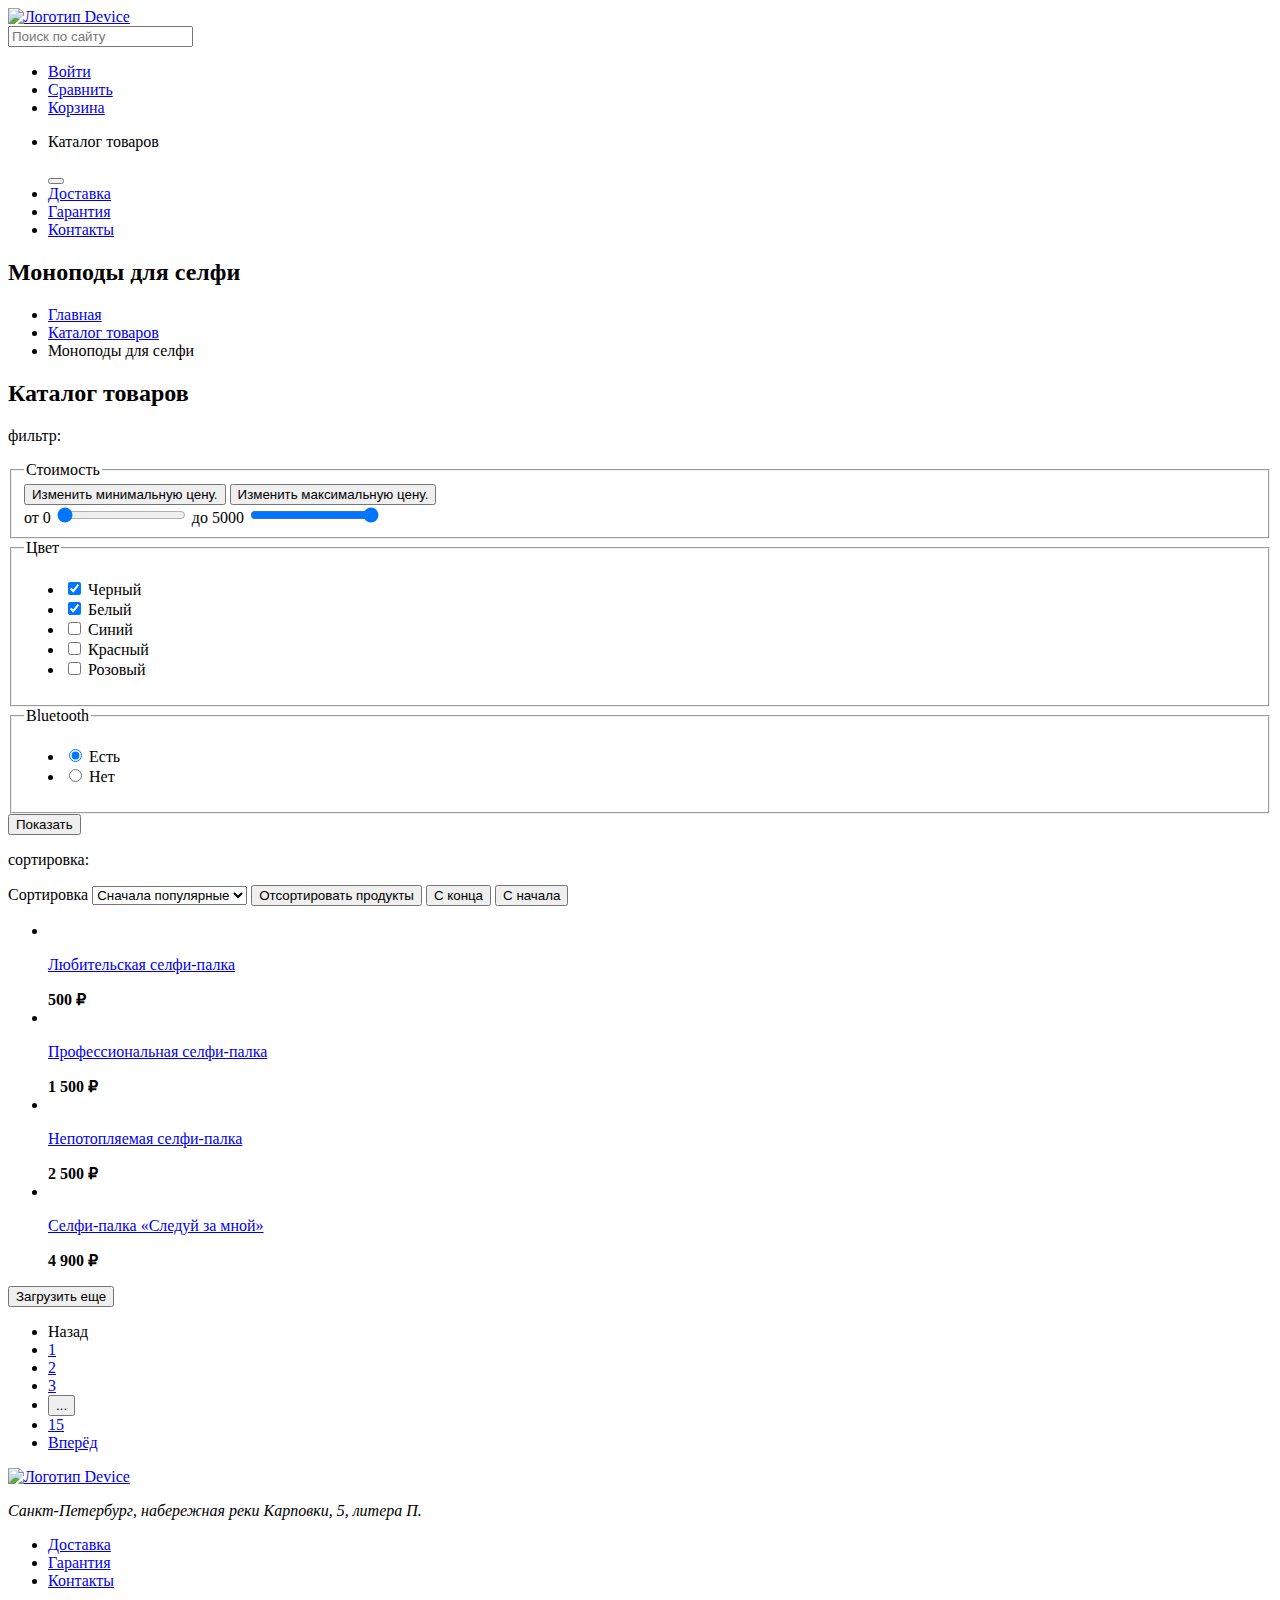
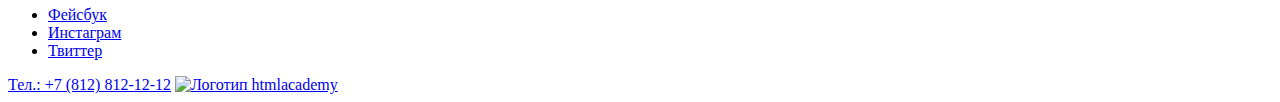
==== catalog.html @ 18004c8e "fixed main & catalog" ====
<!DOCTYPE html>
<html lang="ru">
  <head>
    <meta charset="utf-8">
    <title>Каталог</title>
  </head>
  <body>
    <header class="page-header">
      <a class="header-main-logo" href="index.html">
        <img class="logo" src="#" alt="Логотип Device">
      </a>
      <form action="https://echo.htmlacademy.ru" method="post" class="search">
        <label class="visually-hidden" for="search-input"></label>
        <input class="search-input" id="search-input" type="search" placeholder="Поиск по сайту">
      </form>
      <nav class="navigation">
        <ul class="navigation-list">
          <li class="navigation-item">
            <a href="#">Войти</a>
          </li>
          <li class="navigation-item">
            <a href="#">Сравнить</a>
          </li>
          <li class="navigation-item">
            <a href="#">Корзина</a>
          </li>
        </ul>
        <ul class="navigation-list navigation-site">
          <li class="navigation-item">
            <p class="navigation-item-title">Каталог товаров</p>
            <button class="catalog-button" type="button" aria-label="Развернуть меню каталога"></button>
          </li>
          <li class="navigation-item">
            <a href="#">Доставка</a>
          </li>
          <li class="navigation-item">
            <a href="#">Гарантия</a>
          </li>
          <li class="navigation-item">
            <a href="#">Контакты</a>
          </li>
        </ul>
      </nav>
    </header>
    <main class="main-inner">
      <header class="inner-header">
        <h2 class="inner-header-title">Моноподы для селфи</h2>
        <ul class="breadcrumbs">
          <li class="breadcrumbs-item">
            <a class="breadcrumbs-link" href="index.html">Главная</a>
          </li>
          <li class="breadcrumbs-item">
            <a class="breadcrumbs-link" href="catalog.html">Каталог товаров</a>
          </li>
          <li class="breadcrumbs-item">
            <a class="breadcrumbs-link">Моноподы для селфи</a>
          </li>
        </ul>
      </header>
      <section class="catalog-products">
        <h2 class="visually-hidden">Каталог товаров</h2>
        <aside class="catalog-products-block">
          <p class="catalog-products-title">фильтр:</p>
        </aside>
        <form class="catalog-filter" action="https://echo.htmlacademy.ru/" method="get">
          <fieldset class="catalog-filter-group">
            <legend class="catalog-filter-title">Стоимость</legend>
            <button class="range-toggle toggle-min" type="button">
              <span class="visually-hidden">Изменить минимальную цену.</span>
            </button>
            <button class="range-toggle toggle-max" type="button">
              <span class="visually-hidden">Изменить максимальную цену.</span>
            </button>
            <div class="range">
              <label for="price-min">от 0</label>
              <input id="price-min" type="range" min="0" step="10" max="5000" value="0">
              <label for="price-max">до 5000</label>
              <input id="price-max" type="range" min="0" step="10" max="5000" value="5000">
            </div>
          </fieldset>
          <fieldset class="catalog-filter-group">
            <legend class="catalog-filter-title">Цвет</legend>
            <ul class="catalog-filter-list">
              <li class="catalog-filter-item">
                <label class="control">
                  <input class="visually-hidden control-input" type="checkbox" name="color[]" value="black" checked>
              <span class="control-label">Черный</span>
                </label>
              </li>
              <li class="catalog-filter-item">
                <label class="control">
                  <input class="visually-hidden control-input" type="checkbox" name="color[]" value="white" checked>
              <span class="control-label">Белый</span>
                </label>
              </li>
              <li class="catalog-filter-item">
                <label class="control">
                  <input class="visually-hidden control-input" type="checkbox" name="color[]" value="blue">
              <span class="control-label">Синий</span>
                </label>
              </li>
              <li class="catalog-filter-item">
                <label class="control">
                  <input class="visually-hidden control-input" type="checkbox" name="color[]" value="red">
              <span class="control-label">Красный</span>
                </label>
              </li>
              <li class="catalog-filter-item">
                <label class="control">
                  <input class="visually-hidden control-input" type="checkbox" name="color[]" value="pink">
                  <span class="control-label">Розовый</span>
                </label>
              </li>
            </ul>
          </fieldset>

          <fieldset class="catalog-filter-group">
            <legend class="catalog-filter-title">Bluetooth</legend>
            <ul class="catalog-filter-list">
              <li class="catalog-filter-item">
                <label class="control">
                  <input class="visually-hidden control-input" type="radio" name="product-group" value="exist" checked>
              <span class="control-label">Есть</span>
                </label>
              </li>
              <li class="catalog-filter-item">
                <label class="control">
                  <input class="visually-hidden control-input" type="radio" name="product-group" value="no">
                  <span class="control-label">Нет</span>
                </label>
              </li>
            </ul>
          </fieldset>
          <button class="button" type="submit">Показать</button>
        </form>
        <form class="sorting-type">
          <p class="catalog-products-title">сортировка:</p>
          <label class="visually-hidden" for="sorting">Сортировка</label>
          <select class="select-control" id="sorting" name="sorting">
            <option value="popular">Сначала популярные</option>
            <option value="cheap">Сначала дешёвые</option>
            <option value="expensive">Сначала дорогие</option>
          </select>
          <button class="visually-hidden" type="submit">Отсортировать продукты</button>
          <button class="visually-hidden" type="submit">С конца</button>
          <button class="visually-hidden" type="submit">С начала</button>
        </form>
        <ul class="product-list">
          <li class="product-card">
            <a class="product-card-link" href="product.html">
              <img class="product-card-image" src="#" alt="">
              <p class="product-card-title">Любительская селфи-палка</p>
            </a>
            <b class="product-card-price">500 ₽</b>
          </li>
          <li class="product-card">
            <a class="product-card-link" href="product.html">
              <img class="product-card-image" src="#" alt="">
              <p class="product-card-title">Профессиональная селфи-палка </p>
            </a>
            <b class="product-card-price">1 500 ₽</b>
          </li>
          <li class="product-card">
            <a class="product-card-link" href="product.html">
              <img class="product-card-image" src="#" alt="">
              <p class="product-card-title">Непотопляемая селфи-палка</p>
            </a>
            <b class="product-card-price">2 500 ₽</b>
          </li>
          <li class="product-card">
            <a class="product-card-link" href="product.html">
              <img class="product-card-image" src="#" alt="">
              <p class="product-card-title">Селфи-палка «Следуй за мной»</p>
            </a>
            <b class="product-card-price">4 900 ₽</b>
          </li>
        </ul>
        <button class="button pagination-show-more" type="button">Загрузить еще</button>
        <aside class="pagination-block">
          <ul class="pagination">
            <li class="pagination-item">
              <a class="pagination-link pagination-prev">
                <span>Назад</span>
              </a>
            </li>
            <li class="pagination-item">
              <a class="pagination-link" href="#">1</a>
            </li>
            <li class="pagination-item">
              <a class="pagination-link" href="#">2</a>
            </li>
            <li class="pagination-item">
              <a class="pagination-link" href="#">3</a>
            </li>
            <li class="pagination-item">
              <button class="pagination-link" type="button">...</button>
            </li>
            <li class="pagination-item">
              <a class="pagination-link" href="#">15</a>
            </li>
            <li class="pagination-item">
              <a class="pagination-link pagination-next" href="#">
                <span>Вперёд</span>
              </a>
            </li>
          </ul>
        </aside>
      </section>
    </main>
    <footer class="page-footer">
      <a class="footer-main-logo" href="#">
        <img class="logo" src="#" alt="Логотип Device">
      </a>
      <address class="footer-address">
        <p class="footer-contect-address">Санкт-Петербург, набережная
          реки Карповки, 5, литера П.</p>
      </address>
      <nav class="navigation-footer">
        <ul class="navigation-list navigation-site-footer">
          <li class="navigation-item">
            <a href="#">Доставка</a>
          </li>
          <li class="navigation-item">
            <a href="#">Гарантия</a>
          </li>
          <li class="navigation-item">
            <a href="#">Контакты</a>
          </li>
        </ul>
      </nav>
      <ul class="footer-social-list">
        <li class="footer-social-item">
          <a class="button" href="#">
            <span class="visually-hidden">Фейсбук</span>
          </a>
        </li>
        <li class="footer-social-item">
          <a class="button" href="#">
            <span class="visually-hidden">Инстаграм</span>
          </a>
        </li>
        <li class="footer-social-item">
          <a class="button" href="#">
            <span class="visually-hidden">Твиттер</span>
          </a>
        </li>
      </ul>
      <a class="contacts-phone contacts-phone-footer" href="tel:88128121212">Тел.: +7 (812) 812-12-12</a>
      <a class="htmlacademy-link" href="https://htmlacademy.ru/"><img class="logo-html" src="#" alt="Логотип htmlacademy"></a>
    </footer>
  </body>
  </html>
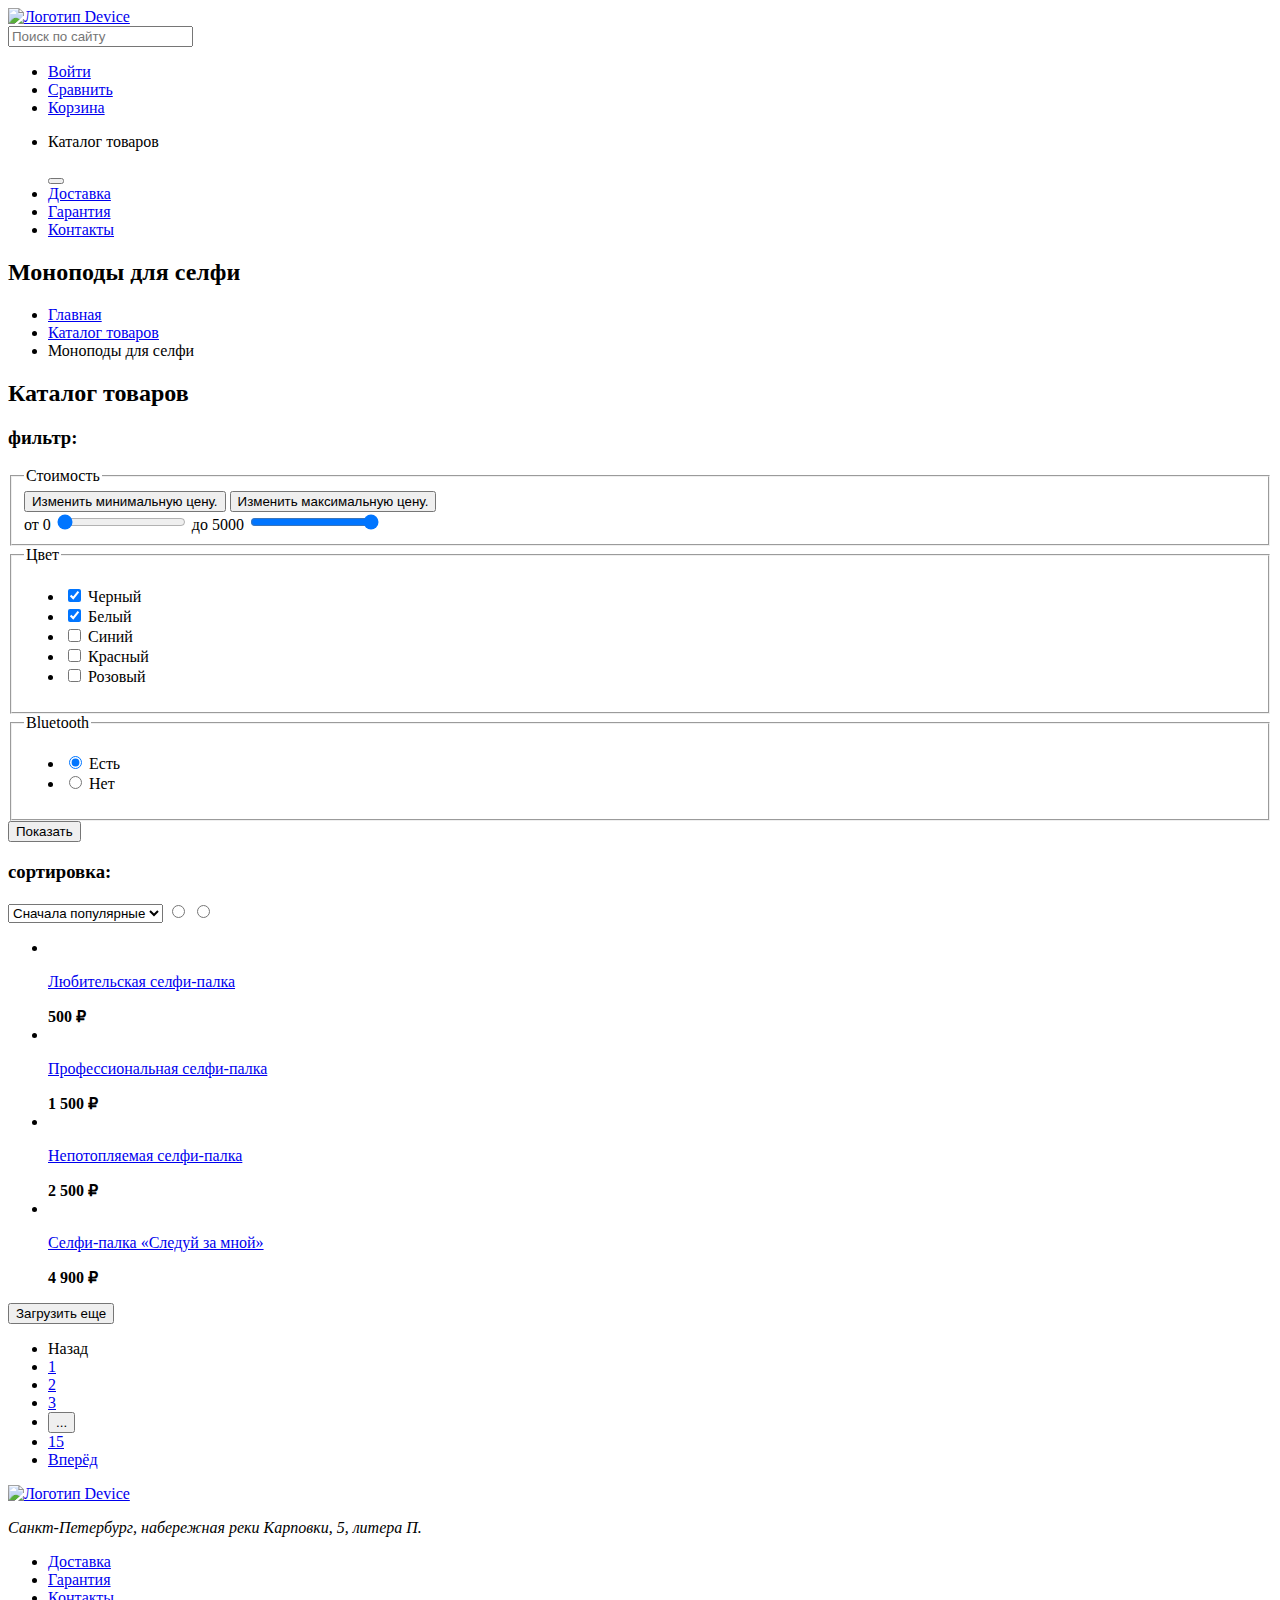
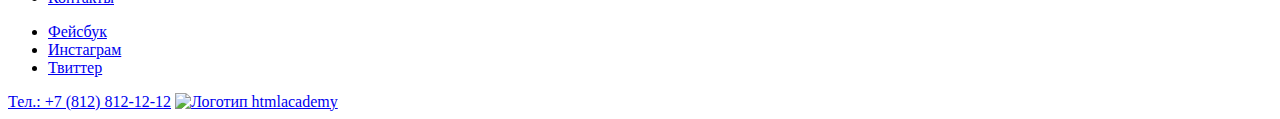
==== commit 78e06f59: "fixed_mistakes" ====
--- a/catalog.html
+++ b/catalog.html
@@ -9,11 +9,10 @@
       <a class="header-main-logo" href="index.html">
         <img class="logo" src="#" alt="Логотип Device">
       </a>
-      <form action="https://echo.htmlacademy.ru" method="post" class="search">
-        <label class="visually-hidden" for="search-input"></label>
-        <input class="search-input" id="search-input" type="search" placeholder="Поиск по сайту">
-      </form>
       <nav class="navigation">
+        <form class="search" action="https://echo.htmlacademy.ru">
+          <input class="search-input" id="search-input" type="search" placeholder="Поиск по сайту">
+        </form>
         <ul class="navigation-list">
           <li class="navigation-item">
             <a href="#">Войти</a>
@@ -60,90 +59,90 @@
       <section class="catalog-products">
         <h2 class="visually-hidden">Каталог товаров</h2>
         <aside class="catalog-products-block">
-          <p class="catalog-products-title">фильтр:</p>
+          <h3 class="catalog-products-title">фильтр:</h3>
+          <form class="catalog-filter" action="https://echo.htmlacademy.ru/">
+            <fieldset class="catalog-filter-group">
+              <legend class="catalog-filter-title">Стоимость</legend>
+              <button class="range-toggle toggle-min" type="button">
+                <span class="visually-hidden">Изменить минимальную цену.</span>
+              </button>
+              <button class="range-toggle toggle-max" type="button">
+                <span class="visually-hidden">Изменить максимальную цену.</span>
+              </button>
+              <div class="range">
+                <label for="price-min">от 0</label>
+                <input id="price-min" type="range" min="0" step="10" max="5000" value="0">
+                <label for="price-max">до 5000</label>
+                <input id="price-max" type="range" min="0" step="10" max="5000" value="5000">
+              </div>
+            </fieldset>
+            <fieldset class="catalog-filter-group">
+              <legend class="catalog-filter-title">Цвет</legend>
+              <ul class="catalog-filter-list">
+                <li class="catalog-filter-item">
+                  <label class="control">
+                    <input class="visually-hidden control-input" type="checkbox" name="color[]" value="black" checked>
+                <span class="control-label">Черный</span>
+                  </label>
+                </li>
+                <li class="catalog-filter-item">
+                  <label class="control">
+                    <input class="visually-hidden control-input" type="checkbox" name="color[]" value="white" checked>
+                <span class="control-label">Белый</span>
+                  </label>
+                </li>
+                <li class="catalog-filter-item">
+                  <label class="control">
+                    <input class="visually-hidden control-input" type="checkbox" name="color[]" value="blue">
+                <span class="control-label">Синий</span>
+                  </label>
+                </li>
+                <li class="catalog-filter-item">
+                  <label class="control">
+                    <input class="visually-hidden control-input" type="checkbox" name="color[]" value="red">
+                <span class="control-label">Красный</span>
+                  </label>
+                </li>
+                <li class="catalog-filter-item">
+                  <label class="control">
+                    <input class="visually-hidden control-input" type="checkbox" name="color[]" value="pink">
+                    <span class="control-label">Розовый</span>
+                  </label>
+                </li>
+              </ul>
+            </fieldset>
+            <fieldset class="catalog-filter-group">
+              <legend class="catalog-filter-title">Bluetooth</legend>
+              <ul class="catalog-filter-list">
+                <li class="catalog-filter-item">
+                  <label class="control">
+                    <input class="visually-hidden control-input" type="radio" name="product-group" value="exist" checked>
+                <span class="control-label">Есть</span>
+                  </label>
+                </li>
+                <li class="catalog-filter-item">
+                  <label class="control">
+                    <input class="visually-hidden control-input" type="radio" name="product-group" value="no">
+                    <span class="control-label">Нет</span>
+                  </label>
+                </li>
+              </ul>
+            </fieldset>
+            <button class="button" type="submit">Показать</button>
+          </form>
         </aside>
-        <form class="catalog-filter" action="https://echo.htmlacademy.ru/" method="get">
-          <fieldset class="catalog-filter-group">
-            <legend class="catalog-filter-title">Стоимость</legend>
-            <button class="range-toggle toggle-min" type="button">
-              <span class="visually-hidden">Изменить минимальную цену.</span>
-            </button>
-            <button class="range-toggle toggle-max" type="button">
-              <span class="visually-hidden">Изменить максимальную цену.</span>
-            </button>
-            <div class="range">
-              <label for="price-min">от 0</label>
-              <input id="price-min" type="range" min="0" step="10" max="5000" value="0">
-              <label for="price-max">до 5000</label>
-              <input id="price-max" type="range" min="0" step="10" max="5000" value="5000">
-            </div>
-          </fieldset>
-          <fieldset class="catalog-filter-group">
-            <legend class="catalog-filter-title">Цвет</legend>
-            <ul class="catalog-filter-list">
-              <li class="catalog-filter-item">
-                <label class="control">
-                  <input class="visually-hidden control-input" type="checkbox" name="color[]" value="black" checked>
-              <span class="control-label">Черный</span>
-                </label>
-              </li>
-              <li class="catalog-filter-item">
-                <label class="control">
-                  <input class="visually-hidden control-input" type="checkbox" name="color[]" value="white" checked>
-              <span class="control-label">Белый</span>
-                </label>
-              </li>
-              <li class="catalog-filter-item">
-                <label class="control">
-                  <input class="visually-hidden control-input" type="checkbox" name="color[]" value="blue">
-              <span class="control-label">Синий</span>
-                </label>
-              </li>
-              <li class="catalog-filter-item">
-                <label class="control">
-                  <input class="visually-hidden control-input" type="checkbox" name="color[]" value="red">
-              <span class="control-label">Красный</span>
-                </label>
-              </li>
-              <li class="catalog-filter-item">
-                <label class="control">
-                  <input class="visually-hidden control-input" type="checkbox" name="color[]" value="pink">
-                  <span class="control-label">Розовый</span>
-                </label>
-              </li>
-            </ul>
-          </fieldset>
-
-          <fieldset class="catalog-filter-group">
-            <legend class="catalog-filter-title">Bluetooth</legend>
-            <ul class="catalog-filter-list">
-              <li class="catalog-filter-item">
-                <label class="control">
-                  <input class="visually-hidden control-input" type="radio" name="product-group" value="exist" checked>
-              <span class="control-label">Есть</span>
-                </label>
-              </li>
-              <li class="catalog-filter-item">
-                <label class="control">
-                  <input class="visually-hidden control-input" type="radio" name="product-group" value="no">
-                  <span class="control-label">Нет</span>
-                </label>
-              </li>
-            </ul>
-          </fieldset>
-          <button class="button" type="submit">Показать</button>
-        </form>
-        <form class="sorting-type">
-          <p class="catalog-products-title">сортировка:</p>
-          <label class="visually-hidden" for="sorting">Сортировка</label>
+        <form class="sorting-type" action="https://echo.htmlacademy.ru">
+          <h3 class="catalog-products-title">сортировка:</h3>
           <select class="select-control" id="sorting" name="sorting">
             <option value="popular">Сначала популярные</option>
             <option value="cheap">Сначала дешёвые</option>
             <option value="expensive">Сначала дорогие</option>
           </select>
-          <button class="visually-hidden" type="submit">Отсортировать продукты</button>
-          <button class="visually-hidden" type="submit">С конца</button>
-          <button class="visually-hidden" type="submit">С начала</button>
+          <noscript>
+            <button class="button-sorting-noscript" type="submit">Отсортировать продукты</button>
+          </noscript>
+          <input class="visually-hidden button-up" type="radio" name="button-arrow" value="up">
+          <input class="visually-hidden button-down" type="radio" name="button-arrow" value="down">
         </form>
         <ul class="product-list">
           <li class="product-card">
@@ -176,7 +175,7 @@
           </li>
         </ul>
         <button class="button pagination-show-more" type="button">Загрузить еще</button>
-        <aside class="pagination-block">
+        <nav class="pagination-block">
           <ul class="pagination">
             <li class="pagination-item">
               <a class="pagination-link pagination-prev">
@@ -204,7 +203,7 @@
               </a>
             </li>
           </ul>
-        </aside>
+        </nav>
       </section>
     </main>
     <footer class="page-footer">
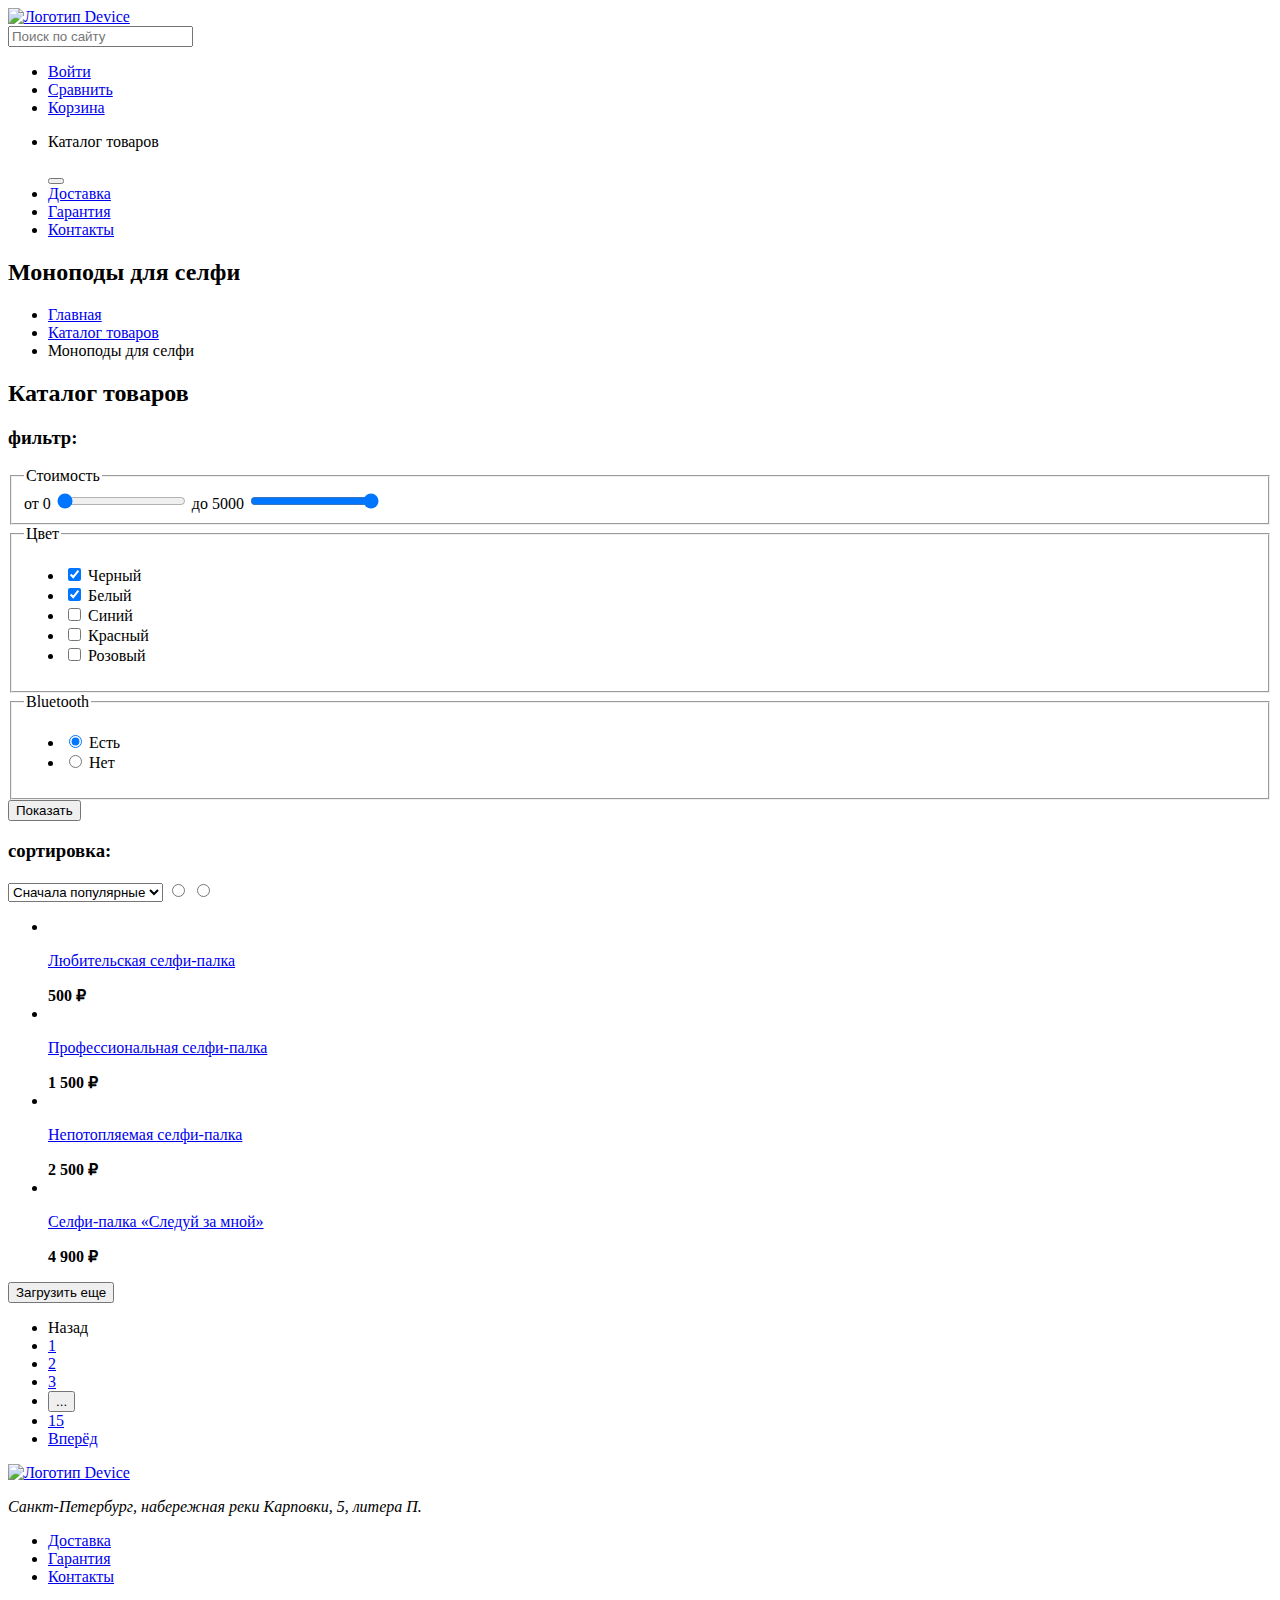
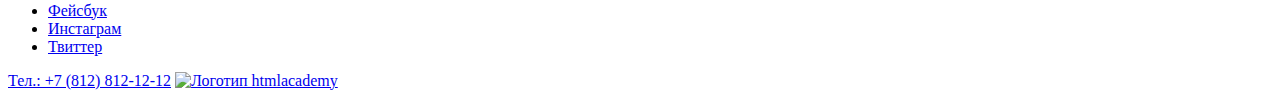
==== commit 3f6683de: "fixed-catalog" ====
--- a/catalog.html
+++ b/catalog.html
@@ -3,6 +3,7 @@
   <head>
     <meta charset="utf-8">
     <title>Каталог</title>
+    <link rel="stylesheet" href="styles/styles.css">
   </head>
   <body>
     <header class="page-header">
@@ -63,12 +64,6 @@
           <form class="catalog-filter" action="https://echo.htmlacademy.ru/">
             <fieldset class="catalog-filter-group">
               <legend class="catalog-filter-title">Стоимость</legend>
-              <button class="range-toggle toggle-min" type="button">
-                <span class="visually-hidden">Изменить минимальную цену.</span>
-              </button>
-              <button class="range-toggle toggle-max" type="button">
-                <span class="visually-hidden">Изменить максимальную цену.</span>
-              </button>
               <div class="range">
                 <label for="price-min">от 0</label>
                 <input id="price-min" type="range" min="0" step="10" max="5000" value="0">
@@ -117,7 +112,7 @@
                 <li class="catalog-filter-item">
                   <label class="control">
                     <input class="visually-hidden control-input" type="radio" name="product-group" value="exist" checked>
-                <span class="control-label">Есть</span>
+                    <span class="control-label">Есть</span>
                   </label>
                 </li>
                 <li class="catalog-filter-item">
@@ -141,9 +136,13 @@
           <noscript>
             <button class="button-sorting-noscript" type="submit">Отсортировать продукты</button>
           </noscript>
-          <input class="visually-hidden button-up" type="radio" name="button-arrow" value="up">
-          <input class="visually-hidden button-down" type="radio" name="button-arrow" value="down">
-        </form>
+          <label class="sort-direction sort-direction-ascending">
+            <input class="visually-hidden button-up" type="radio" name="sort-direction" value="ascending">
+          </label>
+          <label class="sort-direction sort-direction-descending">
+            <input class="visually-hidden button-down" type="radio" name="sort-direction" value="descending">
+          </label>
+          </form>
         <ul class="product-list">
           <li class="product-card">
             <a class="product-card-link" href="product.html">
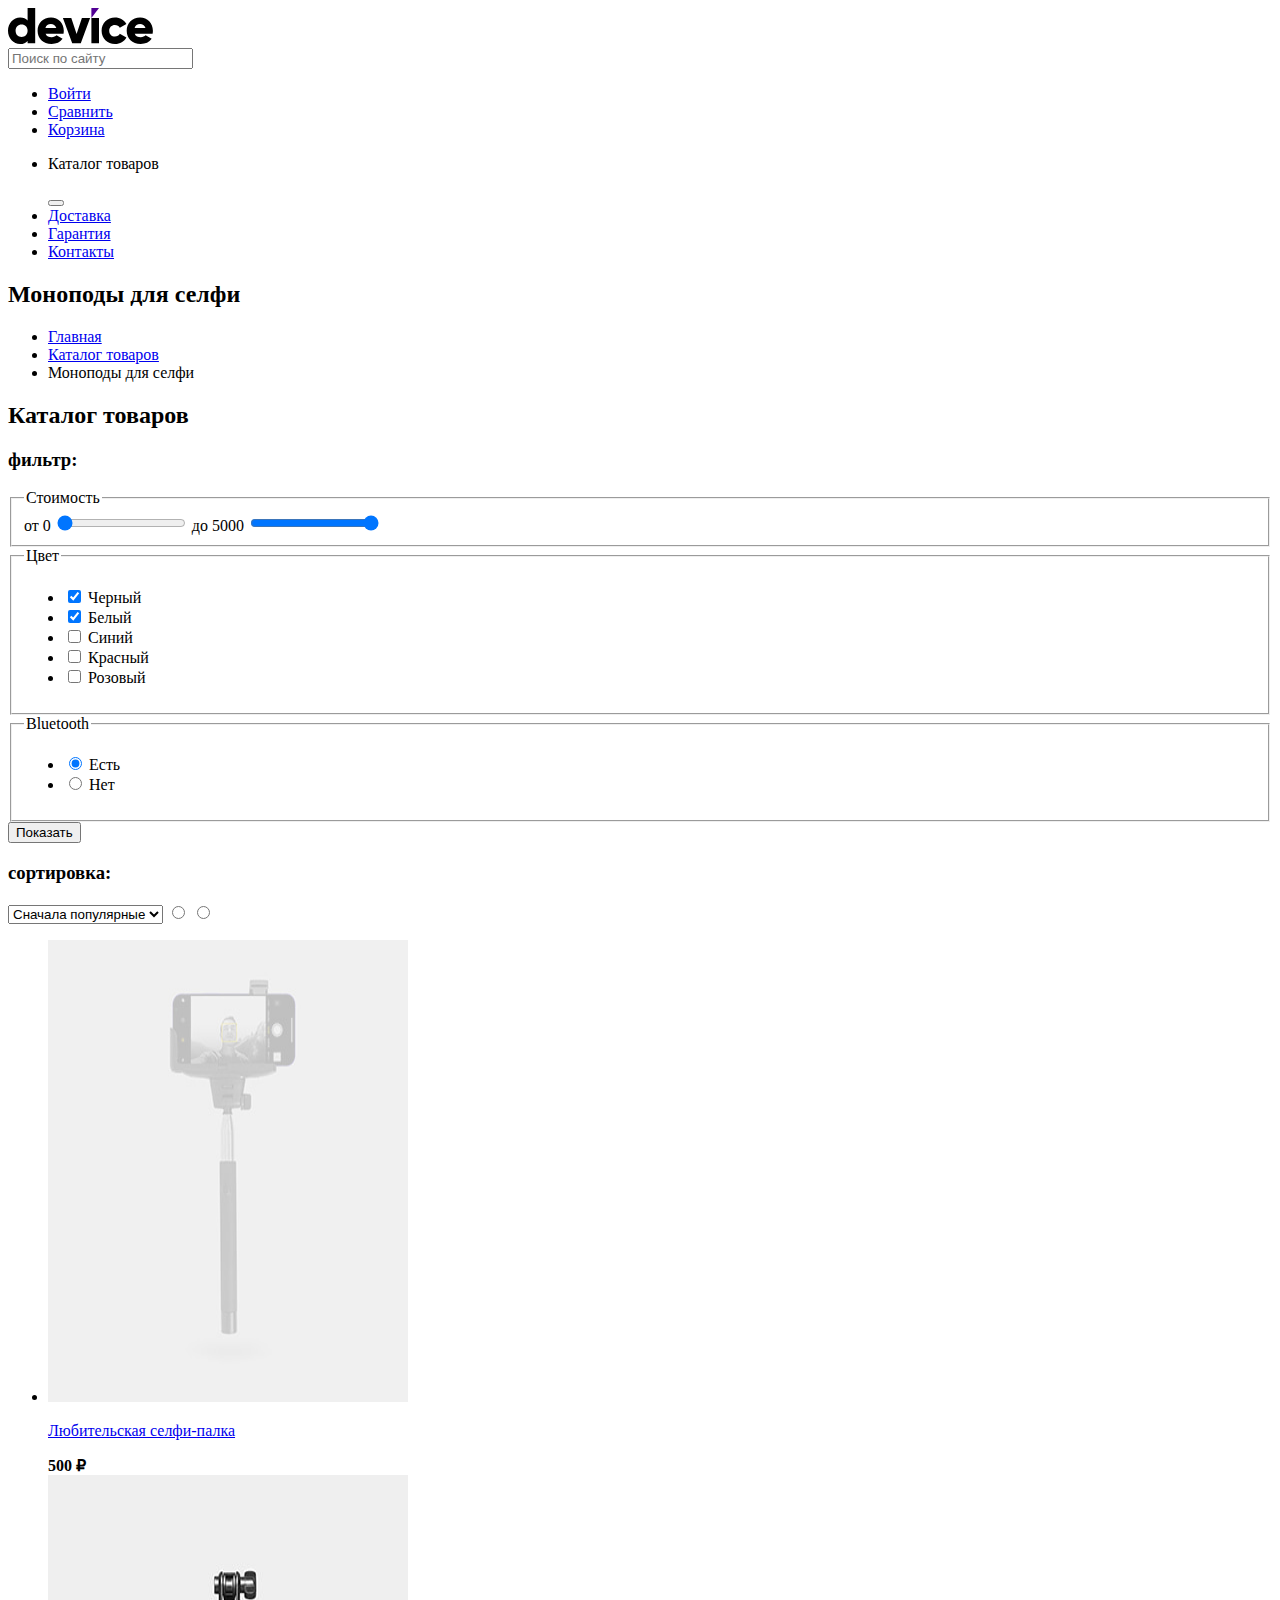
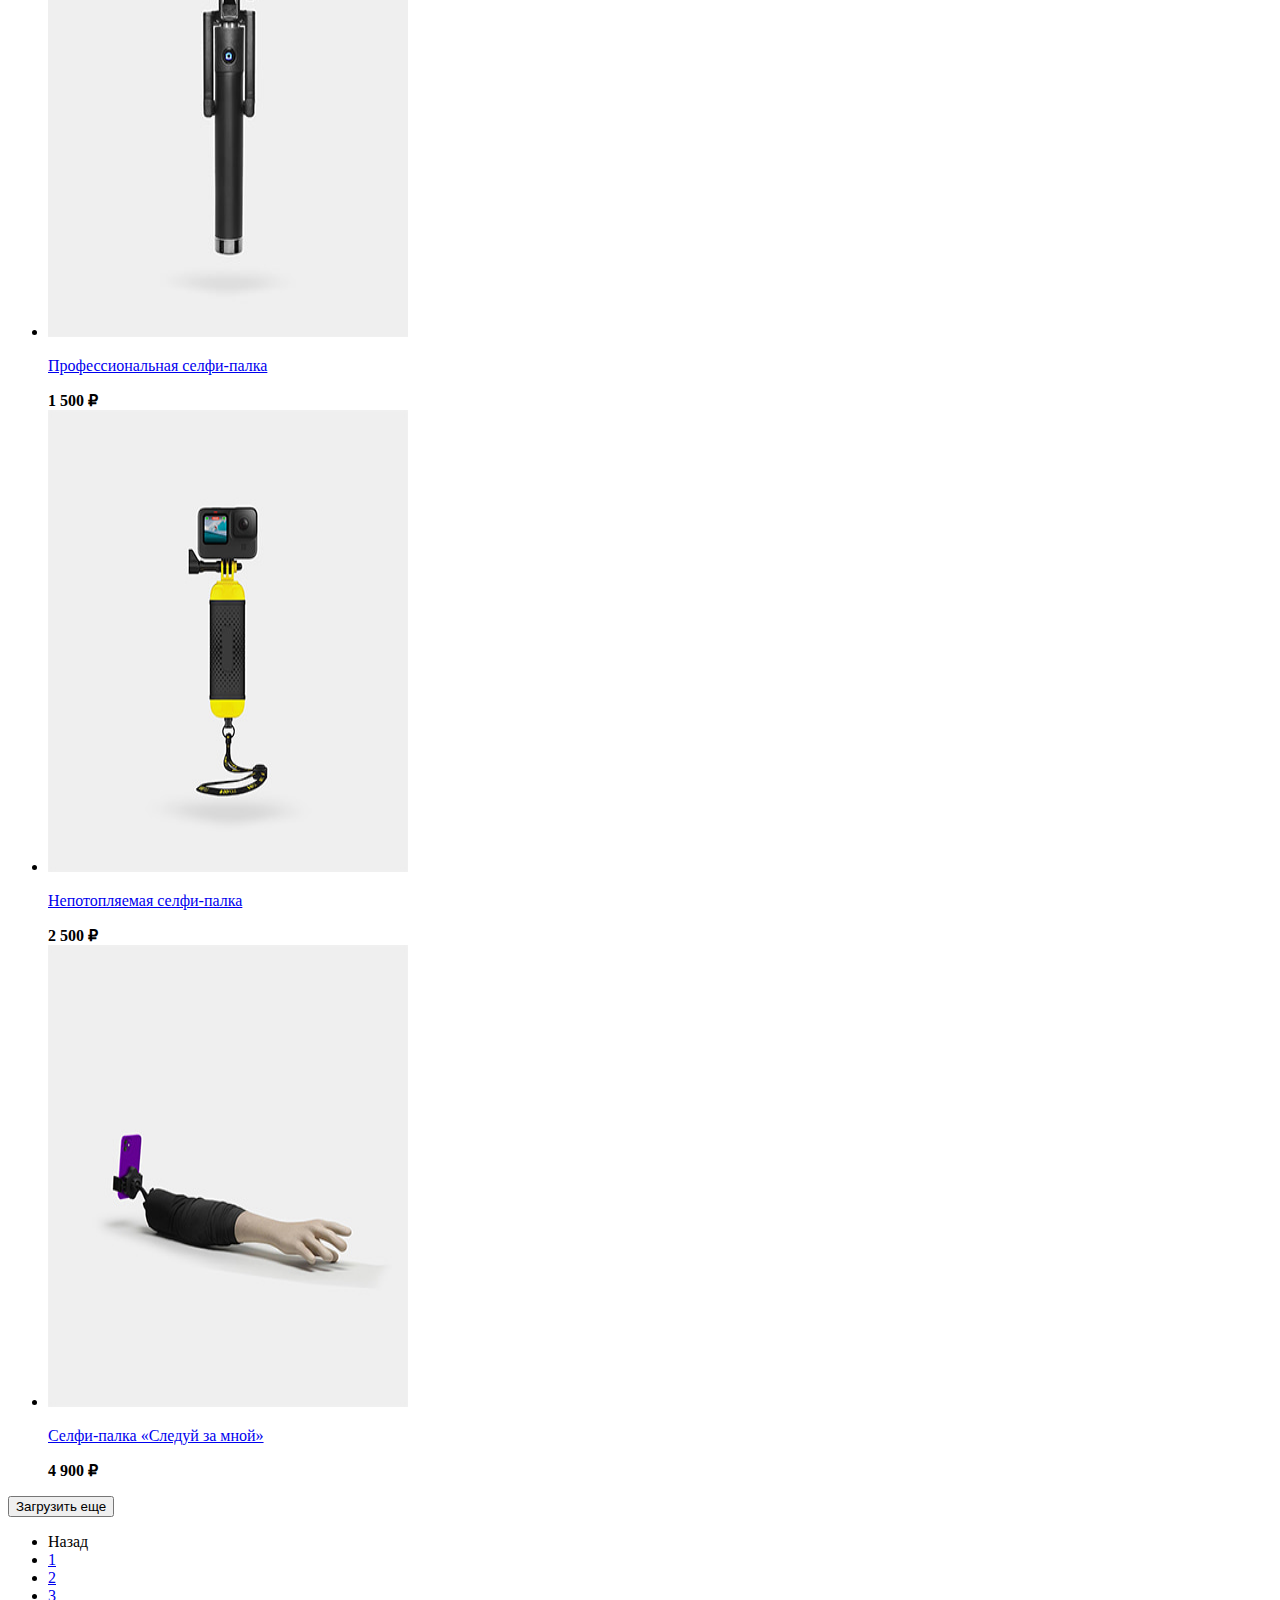
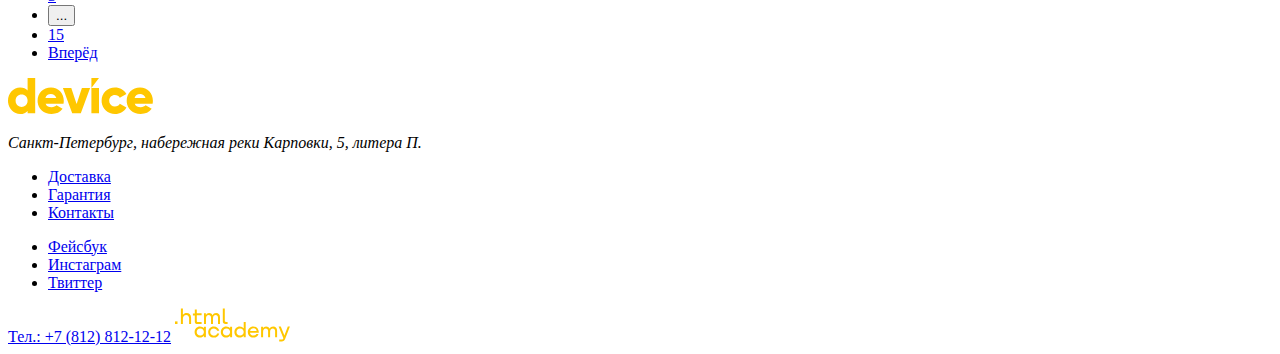
==== commit 85ffdace: "done graphics for all pages" ====
--- a/catalog.html
+++ b/catalog.html
@@ -8,7 +8,7 @@
   <body>
     <header class="page-header">
       <a class="header-main-logo" href="index.html">
-        <img class="logo" src="#" alt="Логотип Device">
+        <img class="logo" src="img/device-logo.svg" width="145" height="36" alt="Логотип Device">
       </a>
       <nav class="navigation">
         <form class="search" action="https://echo.htmlacademy.ru">
@@ -146,28 +146,28 @@
         <ul class="product-list">
           <li class="product-card">
             <a class="product-card-link" href="product.html">
-              <img class="product-card-image" src="#" alt="">
+              <img class="product-card-image" src="img/products/product-1.jpeg" width="360" height="462" alt="product-1">
               <p class="product-card-title">Любительская селфи-палка</p>
             </a>
             <b class="product-card-price">500 ₽</b>
           </li>
           <li class="product-card">
             <a class="product-card-link" href="product.html">
-              <img class="product-card-image" src="#" alt="">
+              <img class="product-card-image" src="img/products/product-2.jpeg" width="360" height="462"alt="product-2">
               <p class="product-card-title">Профессиональная селфи-палка </p>
             </a>
             <b class="product-card-price">1 500 ₽</b>
           </li>
           <li class="product-card">
             <a class="product-card-link" href="product.html">
-              <img class="product-card-image" src="#" alt="">
+              <img class="product-card-image" src="img/products/product-3.jpeg" width="360" height="462" alt="product-3">
               <p class="product-card-title">Непотопляемая селфи-палка</p>
             </a>
             <b class="product-card-price">2 500 ₽</b>
           </li>
           <li class="product-card">
             <a class="product-card-link" href="product.html">
-              <img class="product-card-image" src="#" alt="">
+              <img class="product-card-image" src="img/products/product-4.jpeg" width="360" height="462" alt="product-4">
               <p class="product-card-title">Селфи-палка «Следуй за мной»</p>
             </a>
             <b class="product-card-price">4 900 ₽</b>
@@ -207,7 +207,7 @@
     </main>
     <footer class="page-footer">
       <a class="footer-main-logo" href="#">
-        <img class="logo" src="#" alt="Логотип Device">
+        <img class="logo" src="img/device-logo-footer.svg" width="145" height="36" alt="Логотип Device">
       </a>
       <address class="footer-address">
         <p class="footer-contect-address">Санкт-Петербург, набережная
@@ -244,7 +244,9 @@
         </li>
       </ul>
       <a class="contacts-phone contacts-phone-footer" href="tel:88128121212">Тел.: +7 (812) 812-12-12</a>
-      <a class="htmlacademy-link" href="https://htmlacademy.ru/"><img class="logo-html" src="#" alt="Логотип htmlacademy"></a>
+      <a class="htmlacademy-link" href="https://htmlacademy.ru/">
+        <img class="logo-html" src="img/html-academy.svg" width="115" height="34" alt="Логотип htmlacademy">
+      </a>
     </footer>
   </body>
   </html>
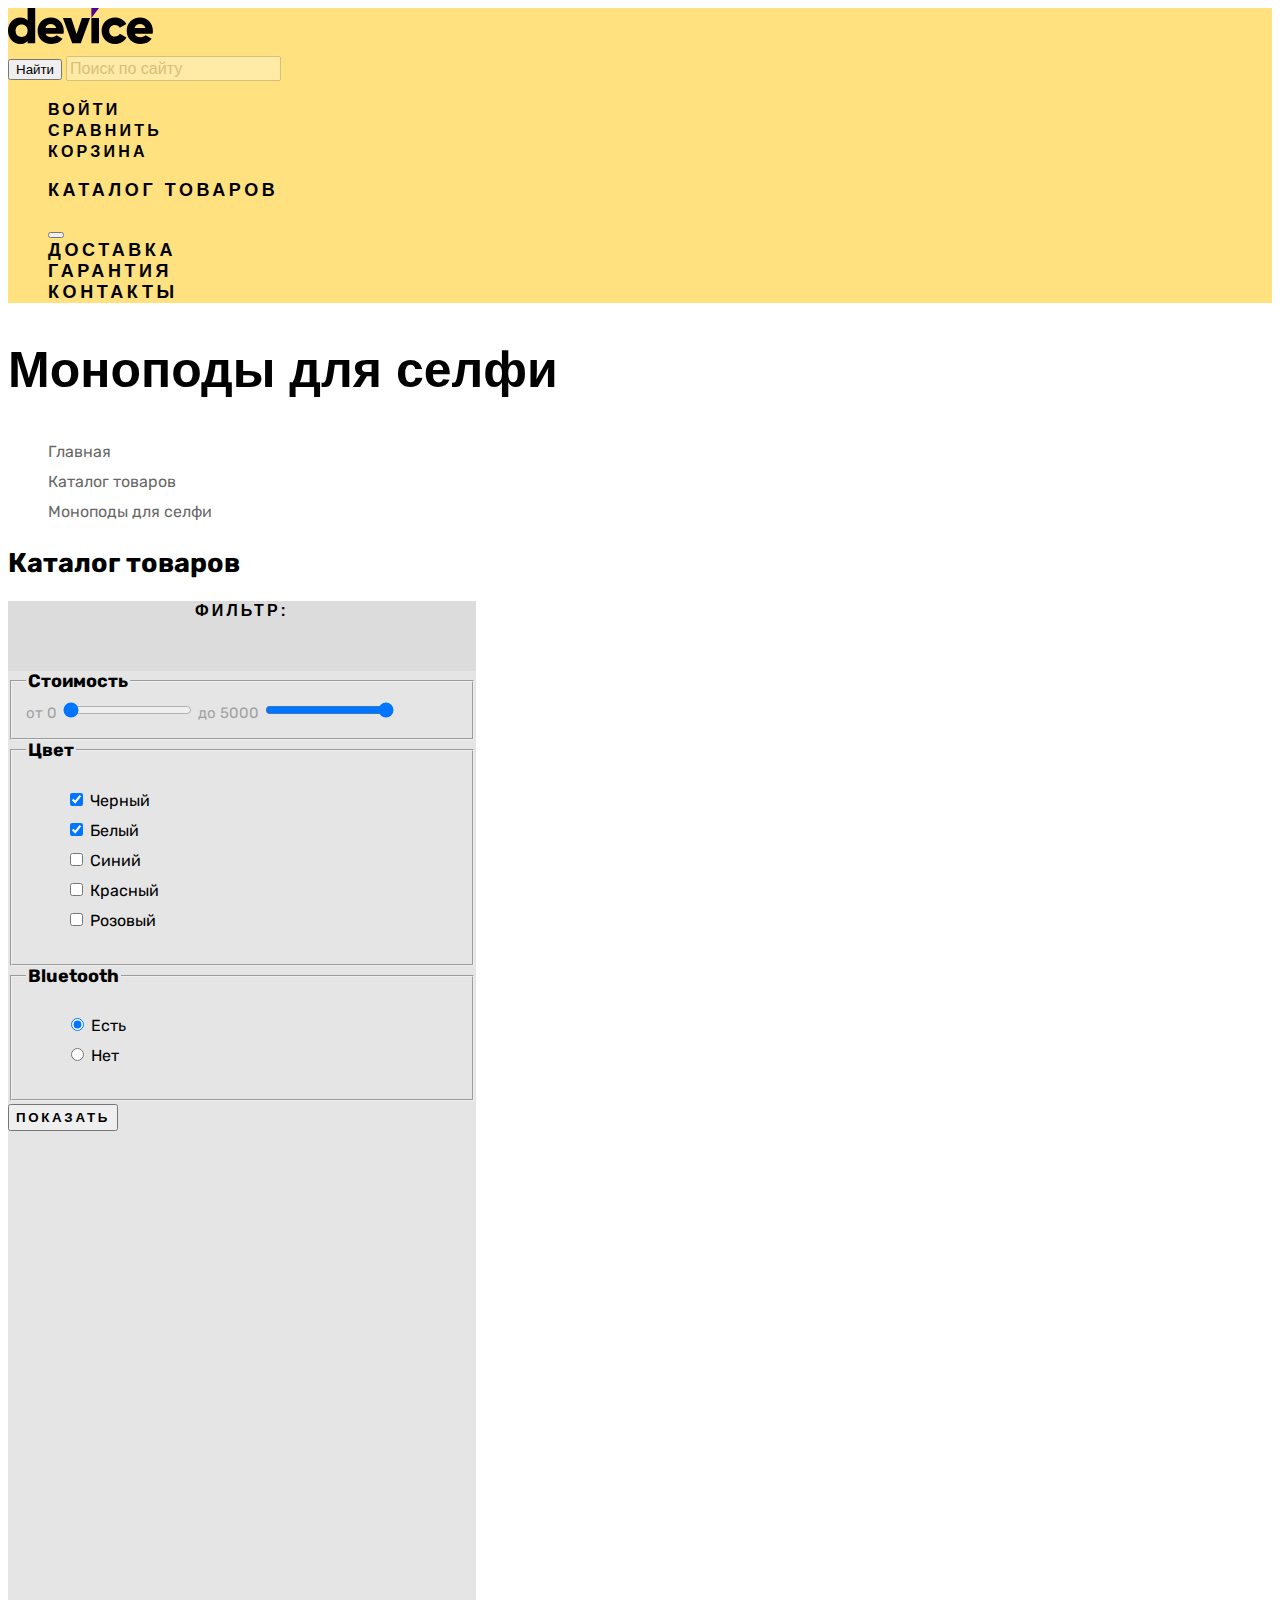
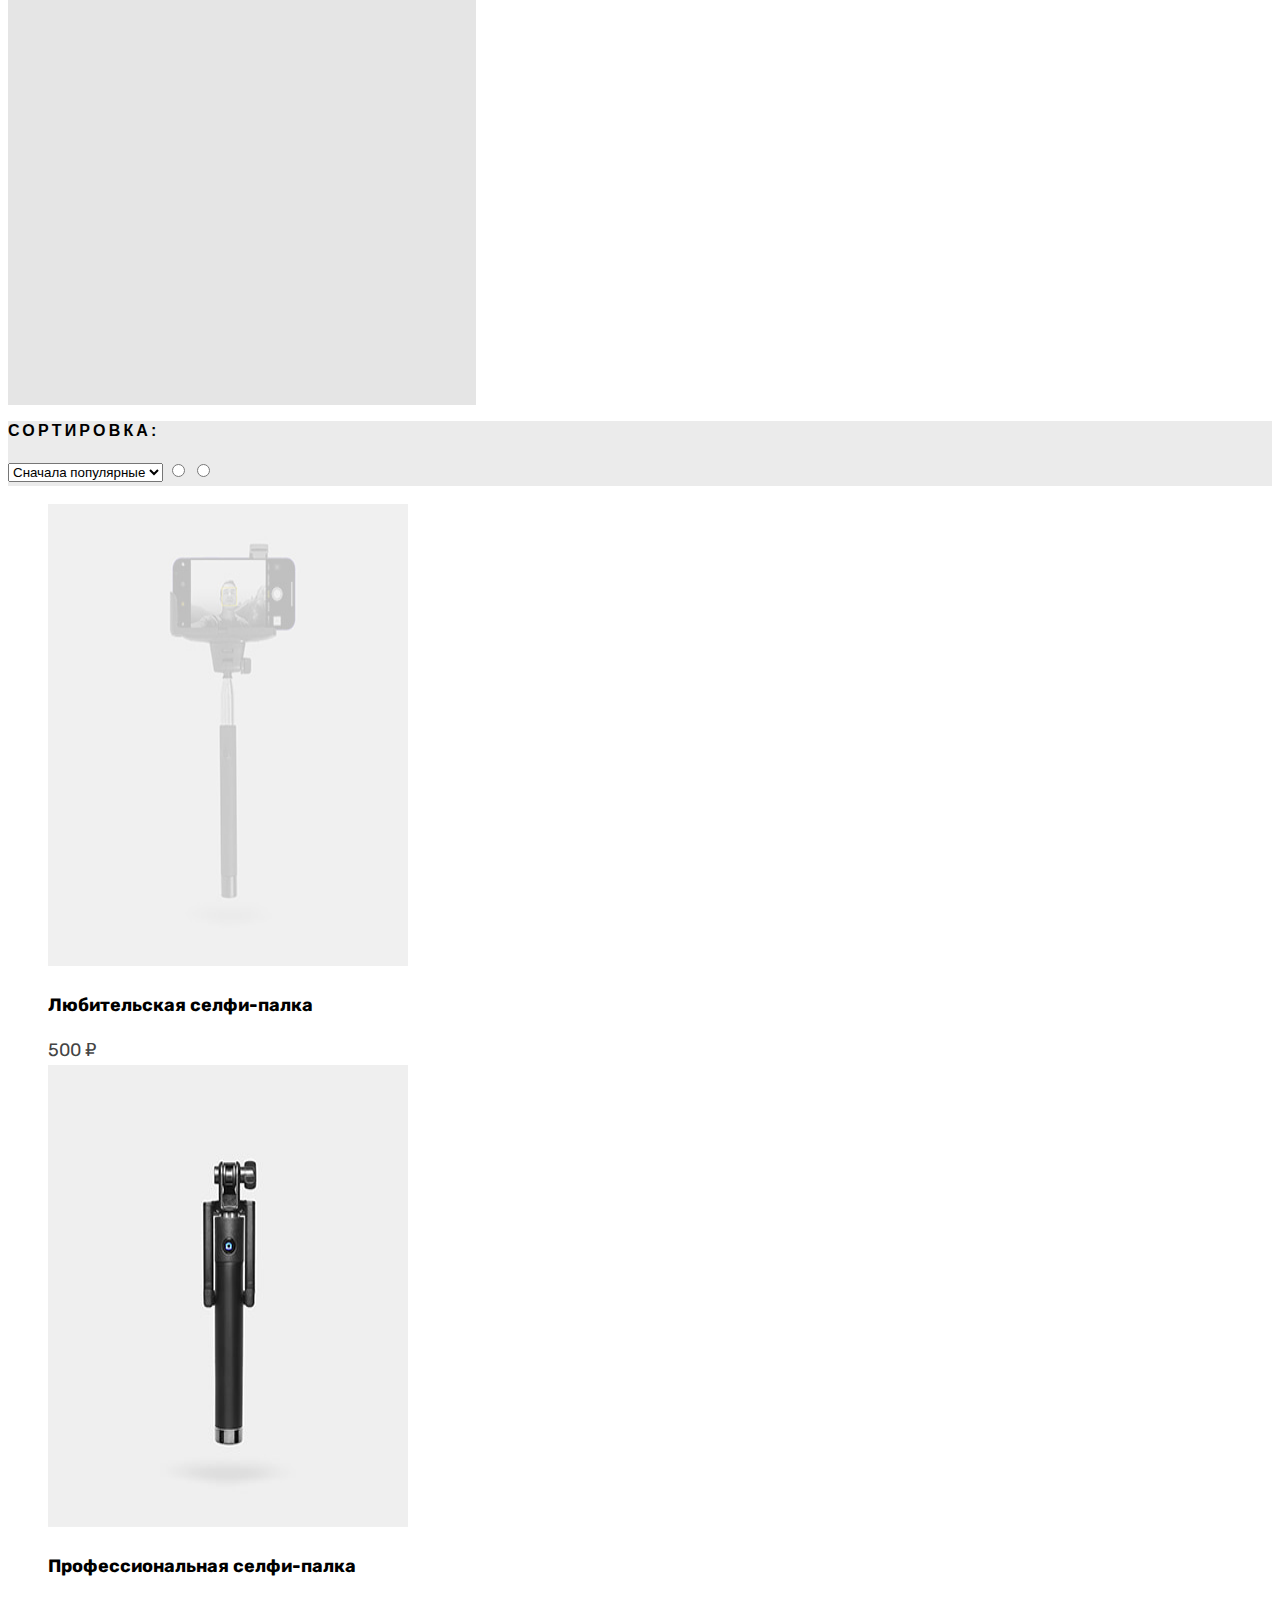
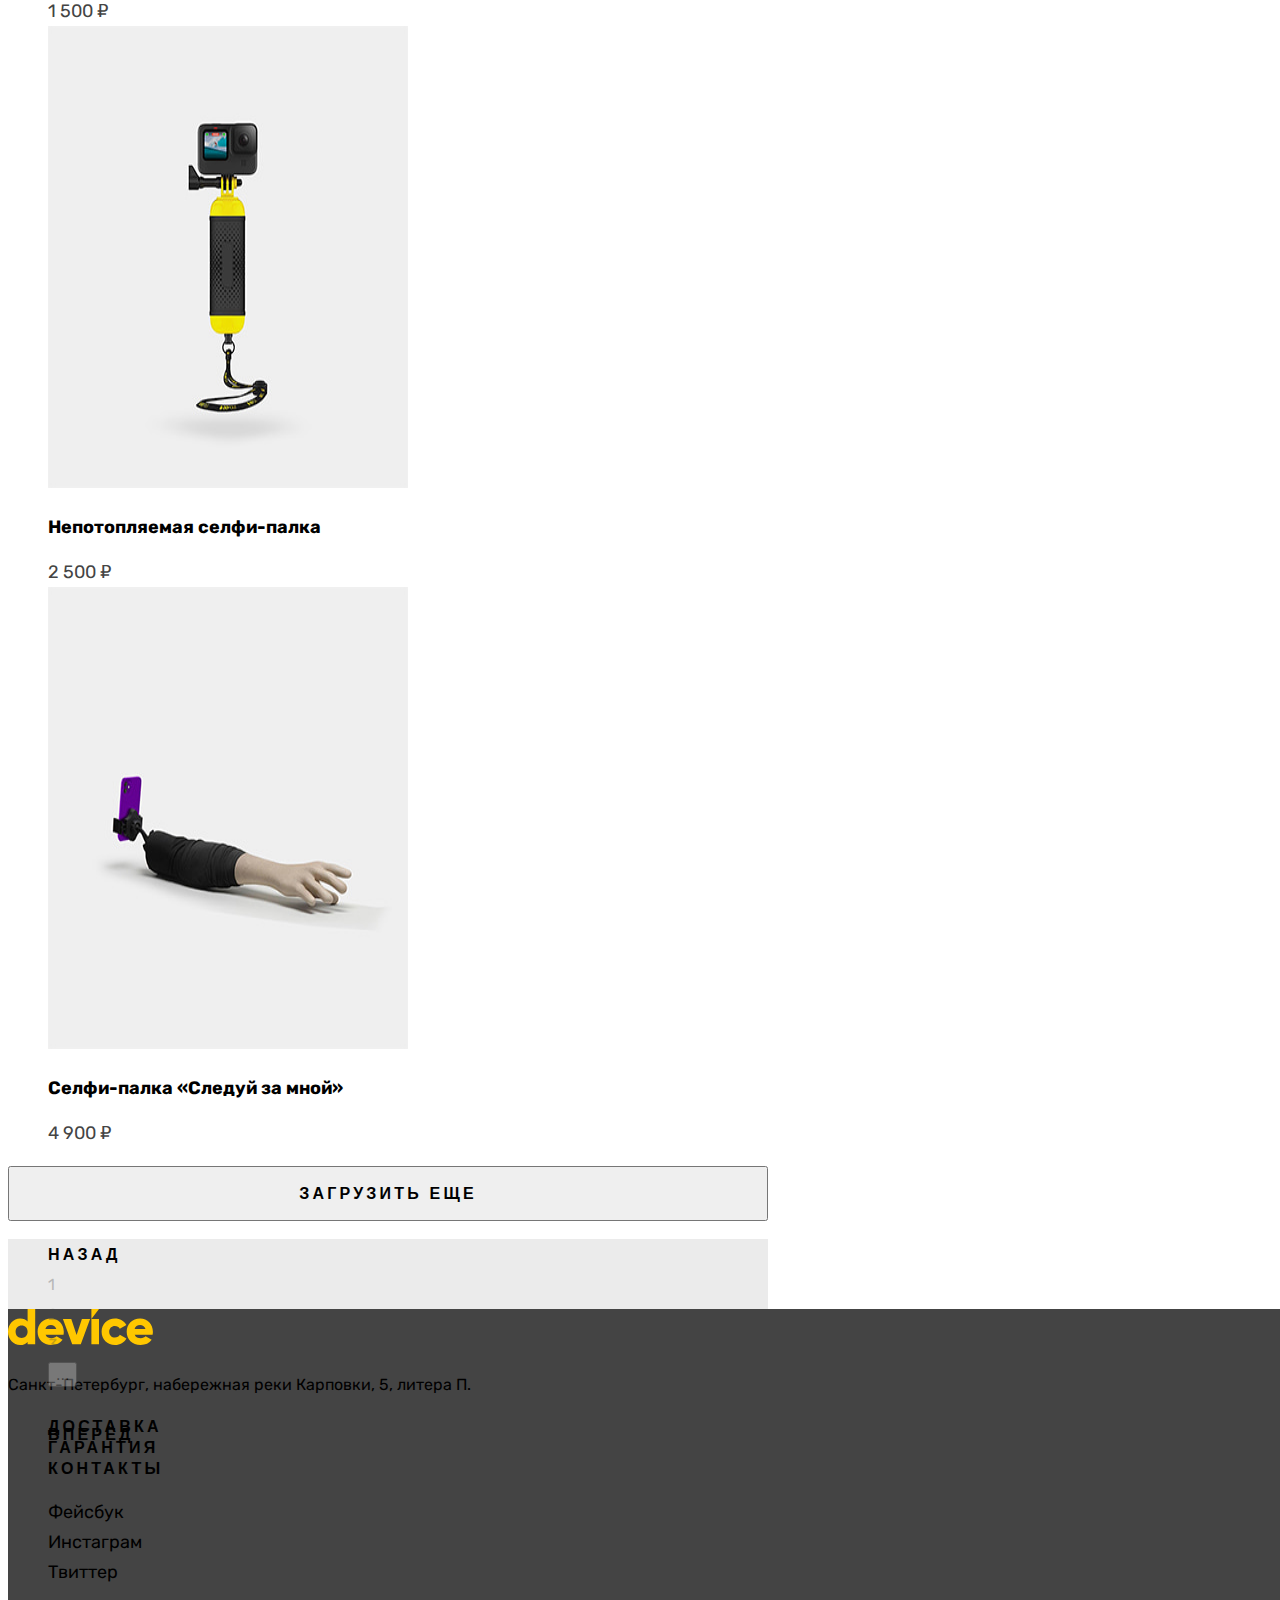
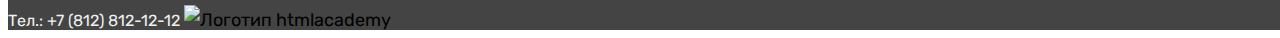
==== commit 23677121: "home_work_3" ====
--- a/catalog.html
+++ b/catalog.html
@@ -3,15 +3,16 @@
   <head>
     <meta charset="utf-8">
     <title>Каталог</title>
-    <link rel="stylesheet" href="styles/styles.css">
+    <link rel="stylesheet" href="css/styles.css">
   </head>
   <body>
     <header class="page-header">
       <a class="header-main-logo" href="index.html">
-        <img class="logo" src="img/device-logo.svg" width="145" height="36" alt="Логотип Device">
+        <img class="logo-header" src="img/device-logo.svg" width="145" height="36" alt="Логотип Device">
       </a>
       <nav class="navigation">
         <form class="search" action="https://echo.htmlacademy.ru">
+          <button class="visually-hidden search-btn" type="submit">Найти</button>
           <input class="search-input" id="search-input" type="search" placeholder="Поиск по сайту">
         </form>
         <ul class="navigation-list">
@@ -60,14 +61,16 @@
       <section class="catalog-products">
         <h2 class="visually-hidden">Каталог товаров</h2>
         <aside class="catalog-products-block">
-          <h3 class="catalog-products-title">фильтр:</h3>
+          <div class="catalog-products-title-header">
+            <h3 class="catalog-products-title">фильтр:</h3>
+          </div>
           <form class="catalog-filter" action="https://echo.htmlacademy.ru/">
             <fieldset class="catalog-filter-group">
               <legend class="catalog-filter-title">Стоимость</legend>
               <div class="range">
-                <label for="price-min">от 0</label>
+                <label class="range-numeral" for="price-min">от 0</label>
                 <input id="price-min" type="range" min="0" step="10" max="5000" value="0">
-                <label for="price-max">до 5000</label>
+                <label class="range-numeral" for="price-max">до 5000</label>
                 <input id="price-max" type="range" min="0" step="10" max="5000" value="5000">
               </div>
             </fieldset>
@@ -123,7 +126,7 @@
                 </li>
               </ul>
             </fieldset>
-            <button class="button" type="submit">Показать</button>
+            <button class="catalog-filter-button" type="submit">Показать</button>
           </form>
         </aside>
         <form class="sorting-type" action="https://echo.htmlacademy.ru">
@@ -142,7 +145,7 @@
           <label class="sort-direction sort-direction-descending">
             <input class="visually-hidden button-down" type="radio" name="sort-direction" value="descending">
           </label>
-          </form>
+        </form>
         <ul class="product-list">
           <li class="product-card">
             <a class="product-card-link" href="product.html">
@@ -153,7 +156,7 @@
           </li>
           <li class="product-card">
             <a class="product-card-link" href="product.html">
-              <img class="product-card-image" src="img/products/product-2.jpeg" width="360" height="462"alt="product-2">
+              <img class="product-card-image" src="img/products/product-2.jpeg" width="360" height="462" alt="product-2">
               <p class="product-card-title">Профессиональная селфи-палка </p>
             </a>
             <b class="product-card-price">1 500 ₽</b>
@@ -173,7 +176,7 @@
             <b class="product-card-price">4 900 ₽</b>
           </li>
         </ul>
-        <button class="button pagination-show-more" type="button">Загрузить еще</button>
+        <button class="pagination-show-more-button" type="button">Загрузить еще</button>
         <nav class="pagination-block">
           <ul class="pagination">
             <li class="pagination-item">
@@ -182,19 +185,19 @@
               </a>
             </li>
             <li class="pagination-item">
-              <a class="pagination-link" href="#">1</a>
-            </li>
-            <li class="pagination-item">
-              <a class="pagination-link" href="#">2</a>
-            </li>
-            <li class="pagination-item">
-              <a class="pagination-link" href="#">3</a>
-            </li>
-            <li class="pagination-item">
-              <button class="pagination-link" type="button">...</button>
-            </li>
-            <li class="pagination-item">
-              <a class="pagination-link" href="#">15</a>
+              <a class="pagination-link-number" href="#">1</a>
+            </li>
+            <li class="pagination-item">
+              <a class="pagination-link-number" href="#">2</a>
+            </li>
+            <li class="pagination-item">
+              <a class="pagination-link-number" href="#">3</a>
+            </li>
+            <li class="pagination-item">
+              <button class="pagination-link-number pagination-link-number-unlock" type="button">...</button>
+            </li>
+            <li class="pagination-item">
+              <a class="pagination-link-number" href="#">15</a>
             </li>
             <li class="pagination-item">
               <a class="pagination-link pagination-next" href="#">
@@ -244,9 +247,7 @@
         </li>
       </ul>
       <a class="contacts-phone contacts-phone-footer" href="tel:88128121212">Тел.: +7 (812) 812-12-12</a>
-      <a class="htmlacademy-link" href="https://htmlacademy.ru/">
-        <img class="logo-html" src="img/html-academy.svg" width="115" height="34" alt="Логотип htmlacademy">
-      </a>
+      <a class="htmlacademy-link" href="https://htmlacademy.ru/"><img class="logo-html" src="#" alt="Логотип htmlacademy"></a>
     </footer>
   </body>
   </html>
--- a/css/styles.css
+++ b/css/styles.css
@@ -0,0 +1,398 @@
+@font-face {
+  font-family: raleway;
+  font-weight: 800;
+  font-style: normal;
+  font-display: swap;
+  src: url("../fonts/raleway/releway-800.woff2") format("woff2");
+}
+
+@font-face {
+  font-family: rubik;
+  font-weight: 400;
+  font-style: normal;
+  font-display: swap;
+  src: url("../fonts/rubik/rubik-400.woff2") format("woff2");
+}
+
+@font-face {
+  font-family: rubik;
+  font-weight: 700;
+  font-style: normal;
+  font-display: swap;
+  src: url("../fonts/rubik/rubik-700.woff2") format("woff2");
+}
+
+@font-face {
+  font-family: rubik;
+  font-weight: 800;
+  font-style: normal;
+  font-display: swap;
+  src: url("../fonts/rubik/rubik-800.woff2") format("woff2");
+}
+
+body {
+  font-family: "rubik", sans-serif;
+  font-size: 18px;
+  line-height: 30px;
+  color: #000000;
+  background-color: #ffffff;
+}
+
+a {
+  color: #000000;
+  text-decoration: none;
+}
+
+li {
+  list-style: none;
+}
+
+  /* header */
+
+.page-header {
+  background-color: #FFE17F;
+}
+
+.search-input {
+  font-size: 16px;
+  line-height: 19px;
+  opacity: 0.3;
+}
+
+.navigation-list {
+  font-size: 16px;
+  line-height: 19px;
+}
+
+.navigation-site {
+  font-family: "raleway", sans-serif;;
+  font-weight: 800;
+  line-height: 21px;
+  font-size: inherit;
+}
+
+    /* main */
+
+.gallery-number {
+  font-weight: 800;
+  font-size: 180px;
+  color: #FFE17F;
+}
+
+.gallery-title {
+  font-family: "raleway", sans-serif;
+  font-weight: 800;
+  font-size: 50px;
+  line-height: 50px;
+}
+
+.gallery-description {
+  color: #444444;
+}
+
+.product-details {
+  font-family: "raleway", sans-serif;
+  font-weight: 800;
+  line-height: 21px;
+  text-transform: uppercase;
+}
+
+.product-specs-key {
+  font-size: 36px;
+  line-height: 30px;
+}
+
+.product-specs-value {
+  font-size: 16px;
+  color: #444444;
+}
+
+.product-categories-item {
+  width: 160px;
+  height: 253px;
+}
+
+.product-categories-wrap {
+  width: 160px;
+  height: 160px;
+  text-align: center;
+  background-color: #FFE17F;
+}
+
+.product-categories-link {
+  font-family: "raleway", sans-serif;
+  font-weight: 800;
+  line-height: 24px;
+}
+
+/* services */
+
+.services {
+  background-color: #F0F0F0;
+}
+
+.services-list {
+  font-family: "raleway", sans-serif;
+  font-weight: 800;
+  line-height: 21px;
+  text-transform: uppercase;
+}
+
+.services-item-active .services-button{
+  color: #FFE17F;
+}
+
+.services-title {
+  font-family: "raleway", sans-serif;
+  font-weight: 800;
+  font-size: 50px;
+  line-height: 50px;
+}
+
+.services-description {
+  color: #444444;
+}
+
+/* delivery */
+
+.delivery-title-button {
+  width: 1160px;
+  height: 100px;
+  padding: 0;
+  border: none;
+}
+
+.delivery-button-block-icon {
+  width: 125px;
+  height: 100px;
+  background-color: #FFE17F;
+}
+
+.delivery-button-text {
+  font-family: "raleway", sans-serif;
+  font-weight: 800;
+  font-size: 20px;
+  line-height: 23px;
+  display: inline;
+}
+
+.contacts-title {
+  font-family: "raleway", sans-serif;
+  font-weight: 800;
+  font-size: 50px;
+  line-height: 50px;
+}
+
+.about-us-description {
+  color: #444444;
+}
+
+.company-item {
+  font-weight: 700;
+  line-height: 20px;
+}
+
+.delivery-button {
+  font-family: "raleway", sans-serif;
+  font-weight: 800;
+  line-height: 21px;
+  width: 260px;
+  height: 20px;
+}
+
+.contacts-subtitle {
+  font-weight: 700;
+  font-size: 24px;
+  color: #444444;
+}
+
+.contacts-address {
+  font-style: inherit;
+  color: #444444;
+}
+
+.contacts-phone-contacts {
+  color: #444444;
+}
+
+.contacts-schedule-item {
+  color: #444444;
+}
+
+/* subscription  */
+
+.subscription-title {
+  font-family: "raleway", sans-serif;
+  font-weight: 800;
+  font-size: 50px;
+  line-height: 50px;
+}
+
+.subscription-description {
+  color: #444444;
+}
+
+.subscription-field {
+  color: #444444;
+  opacity: 0.5;
+}
+
+.subscription-button {
+  font-family: "raleway", sans-serif;
+  font-weight: 800;
+  width: 260px;
+  height: 55px;
+  line-height: 21px;
+  text-transform: uppercase;
+  letter-spacing: 0.2em;
+}
+
+.subscription-item {
+  color: #444444;
+}
+
+    /* Footer */
+
+.page-footer {
+  width: 1440px;
+  height: 321px;
+  background-color: #444444;
+}
+
+.footer-address {
+  font-size: 16px;
+  font-style: inherit;
+}
+
+.navigation-item {
+  font-family: "raleway", sans-serif;
+  font-weight: 800;
+  line-height: 21px;
+  letter-spacing: 0.2em;
+  text-transform: uppercase;
+}
+
+.contacts-phone-footer {
+  color: #F0F0F0;
+  font-size: 16px;
+}
+
+
+    /* catalog */
+
+.main-inner {
+  background-color: #ffffff;
+}
+
+.inner-header-title {
+  font-family: "raleway", sans-serif;
+  font-weight: 800;
+  font-size: 50px;
+  line-height: 50px;
+}
+
+.breadcrumbs-link {
+  font-size: 16px;
+  line-height: 19px;
+  opacity: 0.6;
+}
+
+.catalog-products-title {
+  font-family: "raleway", sans-serif;
+  font-weight: 800;
+  font-size: 16px;
+  line-height: 19px;
+  letter-spacing: 0.2em;
+ text-transform: uppercase;
+
+}
+
+.catalog-products-block {
+  background-color: #E5E5E5;
+  width: 468px;
+  height: 1404px;
+}
+
+.catalog-products-title-header {
+  height: 70px;
+  text-align: center;
+  background-color: #DCDCDC;
+}
+
+.catalog-filter-title {
+  font-weight: 700;
+  line-height: 20px;
+}
+
+.range-numeral {
+  font-size: 15px;
+  line-height: 18px;
+  opacity: 0.3;
+}
+
+.control-label {
+  font-size: 16px;
+  line-height: 19px;
+}
+
+.catalog-filter-button {
+  font-family: "raleway", sans-serif;
+  font-weight: 800;
+  line-height: 21px;
+  letter-spacing: 0.2em;
+  text-transform: uppercase;
+}
+
+.sorting-type {
+  background-color: #EBEBEB;
+}
+
+.select-control {
+  line-height: 19px;
+}
+
+.product-card-title {
+  font-weight: 700;
+  line-height: 24px;
+}
+
+.product-card-price {
+  font-weight: inherit;
+  line-height: 21px;
+  color: #444444;
+}
+
+.pagination-show-more-button {
+  font-family: "raleway", sans-serif;
+  font-weight: 800;
+  width: 760px;
+  height: 55px;
+  font-size: 16px;
+  line-height: 19px;
+  align-items: center;
+  text-align: center;
+  letter-spacing: 0.2em;
+  text-transform: uppercase;
+}
+
+.pagination-block {
+  width: 760px;
+  height: 70px;
+  background-color: #EBEBEB;
+}
+
+.pagination-link {
+  font-family: "raleway", sans-serif;
+  font-weight: 800;
+  font-size: 16px;
+  line-height: 19px;
+  letter-spacing: 0.2em;
+  text-transform: uppercase;
+}
+
+.pagination-link-number {
+  font-size: 16px;
+  line-height: 19px;
+  color: #444444;
+  opacity: 0.3;
+}
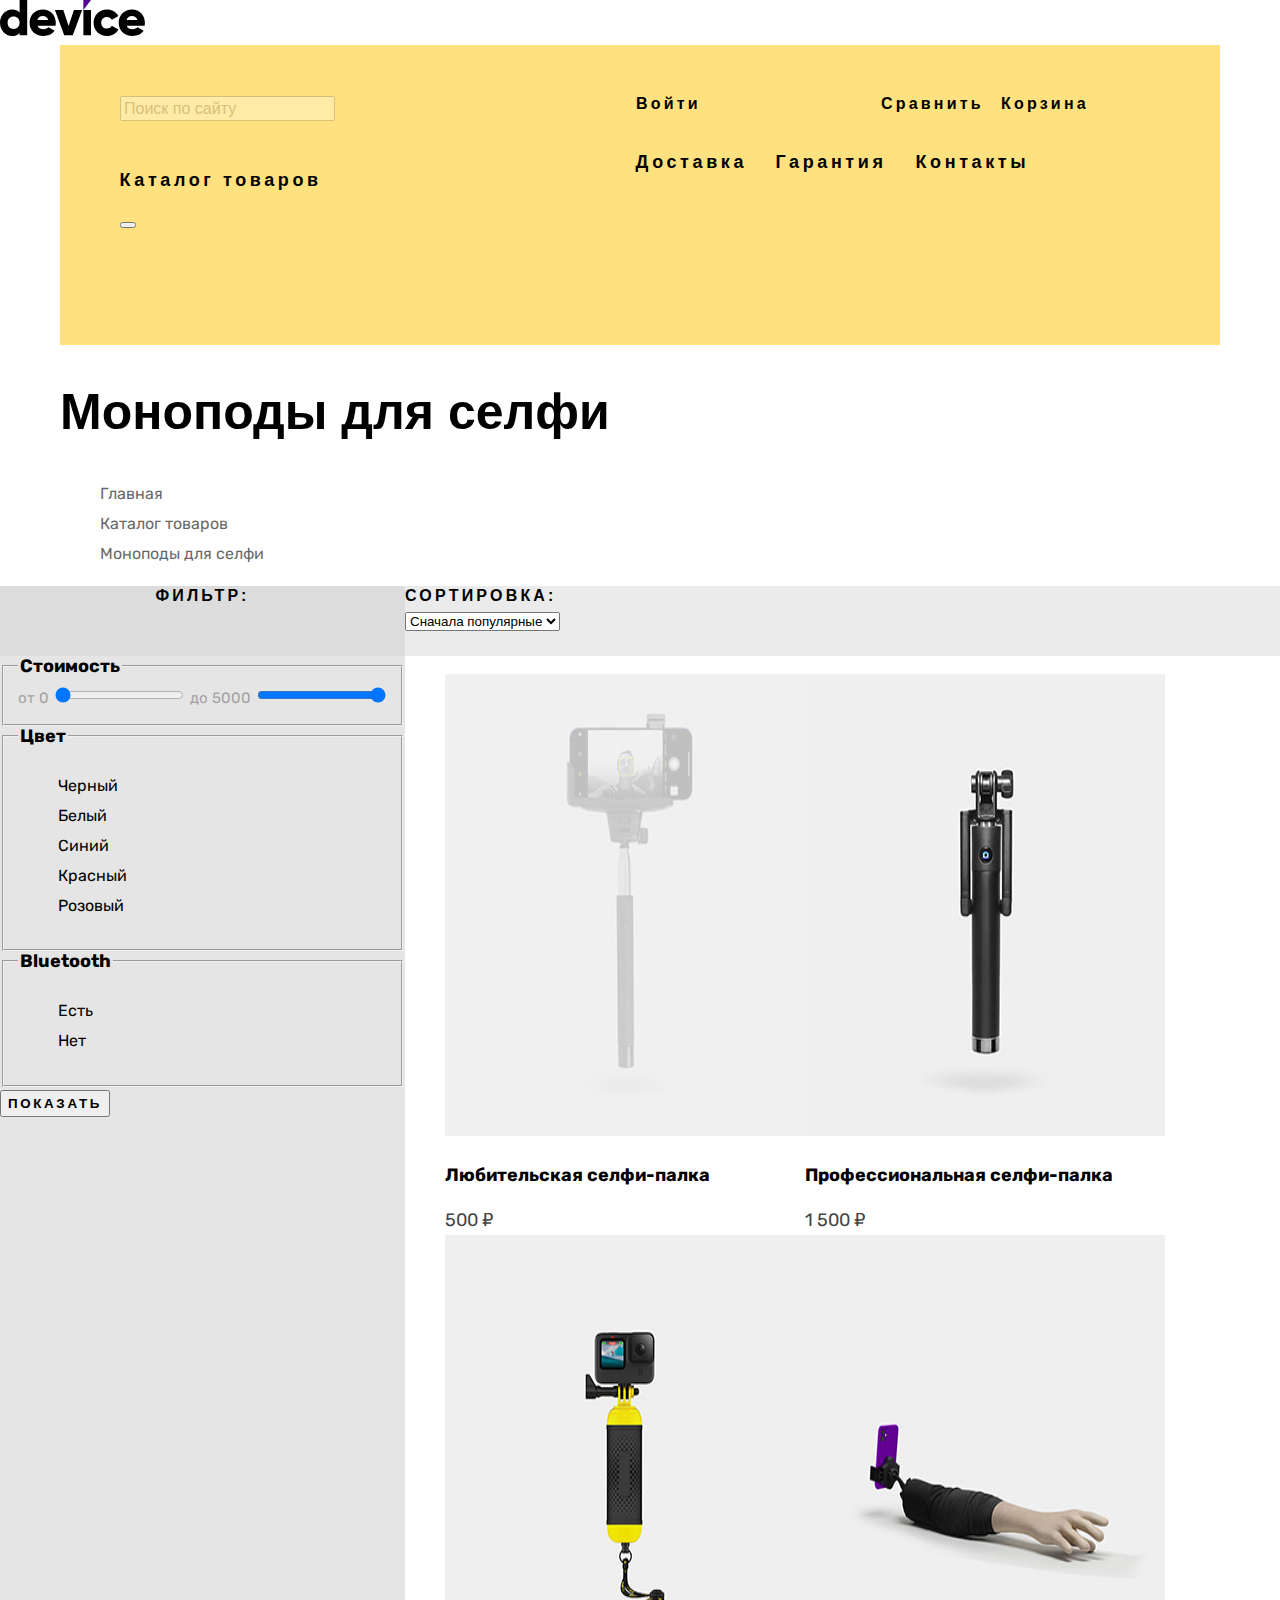
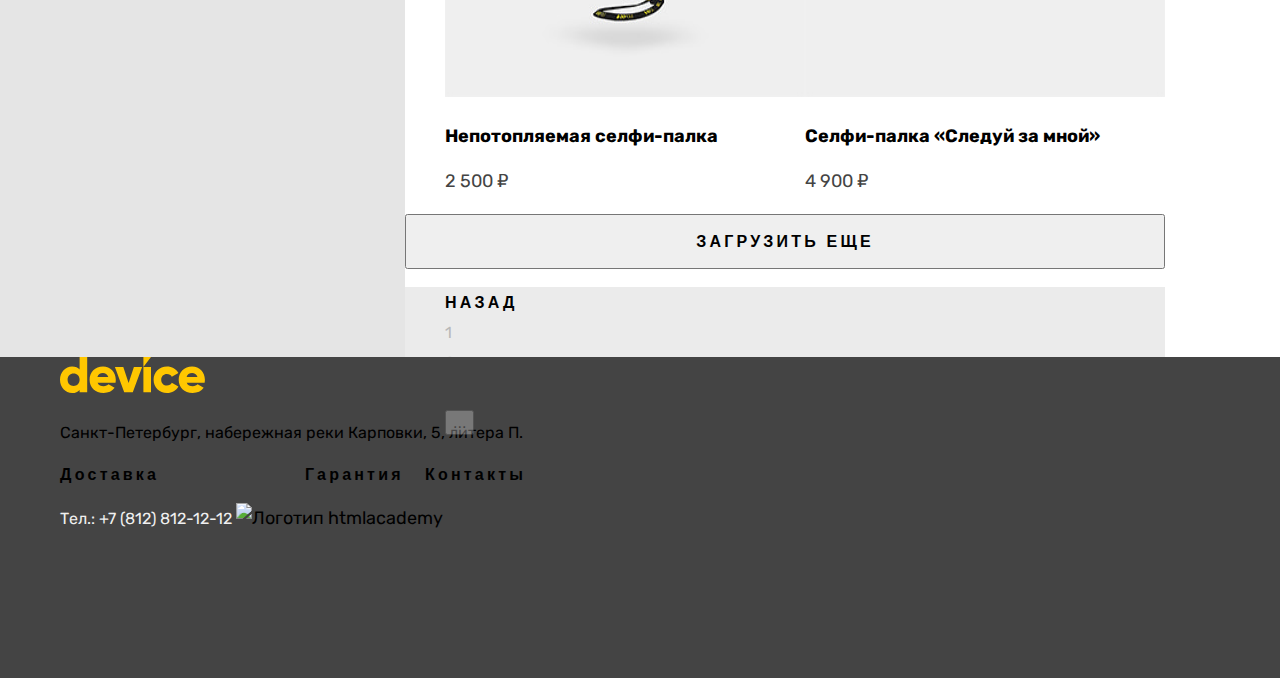
==== commit dc08a943: "flex" ====
--- a/catalog.html
+++ b/catalog.html
@@ -11,36 +11,40 @@
         <img class="logo-header" src="img/device-logo.svg" width="145" height="36" alt="Логотип Device">
       </a>
       <nav class="navigation">
-        <form class="search" action="https://echo.htmlacademy.ru">
-          <button class="visually-hidden search-btn" type="submit">Найти</button>
-          <input class="search-input" id="search-input" type="search" placeholder="Поиск по сайту">
-        </form>
-        <ul class="navigation-list">
-          <li class="navigation-item">
-            <a href="#">Войти</a>
-          </li>
-          <li class="navigation-item">
-            <a href="#">Сравнить</a>
-          </li>
-          <li class="navigation-item">
-            <a href="#">Корзина</a>
-          </li>
-        </ul>
-        <ul class="navigation-list navigation-site">
-          <li class="navigation-item">
-            <p class="navigation-item-title">Каталог товаров</p>
-            <button class="catalog-button" type="button" aria-label="Развернуть меню каталога"></button>
-          </li>
-          <li class="navigation-item">
-            <a href="#">Доставка</a>
-          </li>
-          <li class="navigation-item">
-            <a href="#">Гарантия</a>
-          </li>
-          <li class="navigation-item">
-            <a href="#">Контакты</a>
-          </li>
-        </ul>
+        <div class="navigation-container-first">
+          <form class="search" action="https://echo.htmlacademy.ru">
+            <button class="visually-hidden search-btn" type="submit">Найти</button>
+            <input class="search-input" id="search-input" type="search" placeholder="Поиск по сайту">
+          </form>
+          <ul class="navigation-list">
+            <li class="navigation-item">
+              <a href="#">Войти</a>
+            </li>
+            <li class="navigation-item">
+              <a href="#">Сравнить</a>
+            </li>
+            <li class="navigation-item">
+              <a href="#">Корзина</a>
+            </li>
+          </ul>
+        </div>
+        <div class="navigation-container-second">
+          <ul class="navigation-list navigation-site">
+            <li class="navigation-item">
+              <p class="navigation-item-title">Каталог товаров</p>
+              <button class="catalog-button" type="button" aria-label="Развернуть меню каталога"></button>
+            </li>
+            <li class="navigation-item">
+              <a href="#">Доставка</a>
+            </li>
+            <li class="navigation-item">
+              <a href="#">Гарантия</a>
+            </li>
+            <li class="navigation-item">
+              <a href="#">Контакты</a>
+            </li>
+          </ul>
+        </div>
       </nav>
     </header>
     <main class="main-inner">
@@ -129,125 +133,129 @@
             <button class="catalog-filter-button" type="submit">Показать</button>
           </form>
         </aside>
-        <form class="sorting-type" action="https://echo.htmlacademy.ru">
-          <h3 class="catalog-products-title">сортировка:</h3>
-          <select class="select-control" id="sorting" name="sorting">
-            <option value="popular">Сначала популярные</option>
-            <option value="cheap">Сначала дешёвые</option>
-            <option value="expensive">Сначала дорогие</option>
-          </select>
-          <noscript>
-            <button class="button-sorting-noscript" type="submit">Отсортировать продукты</button>
-          </noscript>
-          <label class="sort-direction sort-direction-ascending">
-            <input class="visually-hidden button-up" type="radio" name="sort-direction" value="ascending">
-          </label>
-          <label class="sort-direction sort-direction-descending">
-            <input class="visually-hidden button-down" type="radio" name="sort-direction" value="descending">
-          </label>
-        </form>
-        <ul class="product-list">
-          <li class="product-card">
-            <a class="product-card-link" href="product.html">
-              <img class="product-card-image" src="img/products/product-1.jpeg" width="360" height="462" alt="product-1">
-              <p class="product-card-title">Любительская селфи-палка</p>
-            </a>
-            <b class="product-card-price">500 ₽</b>
-          </li>
-          <li class="product-card">
-            <a class="product-card-link" href="product.html">
-              <img class="product-card-image" src="img/products/product-2.jpeg" width="360" height="462" alt="product-2">
-              <p class="product-card-title">Профессиональная селфи-палка </p>
-            </a>
-            <b class="product-card-price">1 500 ₽</b>
-          </li>
-          <li class="product-card">
-            <a class="product-card-link" href="product.html">
-              <img class="product-card-image" src="img/products/product-3.jpeg" width="360" height="462" alt="product-3">
-              <p class="product-card-title">Непотопляемая селфи-палка</p>
-            </a>
-            <b class="product-card-price">2 500 ₽</b>
-          </li>
-          <li class="product-card">
-            <a class="product-card-link" href="product.html">
-              <img class="product-card-image" src="img/products/product-4.jpeg" width="360" height="462" alt="product-4">
-              <p class="product-card-title">Селфи-палка «Следуй за мной»</p>
-            </a>
-            <b class="product-card-price">4 900 ₽</b>
-          </li>
-        </ul>
-        <button class="pagination-show-more-button" type="button">Загрузить еще</button>
-        <nav class="pagination-block">
-          <ul class="pagination">
-            <li class="pagination-item">
-              <a class="pagination-link pagination-prev">
-                <span>Назад</span>
-              </a>
-            </li>
-            <li class="pagination-item">
-              <a class="pagination-link-number" href="#">1</a>
-            </li>
-            <li class="pagination-item">
-              <a class="pagination-link-number" href="#">2</a>
-            </li>
-            <li class="pagination-item">
-              <a class="pagination-link-number" href="#">3</a>
-            </li>
-            <li class="pagination-item">
-              <button class="pagination-link-number pagination-link-number-unlock" type="button">...</button>
-            </li>
-            <li class="pagination-item">
-              <a class="pagination-link-number" href="#">15</a>
-            </li>
-            <li class="pagination-item">
-              <a class="pagination-link pagination-next" href="#">
-                <span>Вперёд</span>
-              </a>
-            </li>
-          </ul>
-        </nav>
+        <div class="catalog-products-block-second">
+          <form class="sorting-type" action="https://echo.htmlacademy.ru">
+            <h3 class="catalog-products-title">сортировка:</h3>
+            <select class="select-control" id="sorting" name="sorting">
+              <option value="popular">Сначала популярные</option>
+              <option value="cheap">Сначала дешёвые</option>
+              <option value="expensive">Сначала дорогие</option>
+            </select>
+            <noscript>
+              <button class="button-sorting-noscript" type="submit">Отсортировать продукты</button>
+            </noscript>
+            <label class="sort-direction sort-direction-ascending">
+              <input class="visually-hidden button-up" type="radio" name="sort-direction" value="ascending">
+            </label>
+            <label class="sort-direction sort-direction-descending">
+              <input class="visually-hidden button-down" type="radio" name="sort-direction" value="descending">
+            </label>
+          </form>
+          <ul class="product-list">
+            <li class="product-card">
+              <a class="product-card-link" href="product.html">
+                <img class="product-card-image" src="img/products/product-1.jpeg" width="360" height="462" alt="product-1">
+                <p class="product-card-title">Любительская селфи-палка</p>
+              </a>
+              <b class="product-card-price">500 ₽</b>
+            </li>
+            <li class="product-card">
+              <a class="product-card-link" href="product.html">
+                <img class="product-card-image" src="img/products/product-2.jpeg" width="360" height="462" alt="product-2">
+                <p class="product-card-title">Профессиональная селфи-палка </p>
+              </a>
+              <b class="product-card-price">1 500 ₽</b>
+            </li>
+            <li class="product-card">
+              <a class="product-card-link" href="product.html">
+                <img class="product-card-image" src="img/products/product-3.jpeg" width="360" height="462" alt="product-3">
+                <p class="product-card-title">Непотопляемая селфи-палка</p>
+              </a>
+              <b class="product-card-price">2 500 ₽</b>
+            </li>
+            <li class="product-card">
+              <a class="product-card-link" href="product.html">
+                <img class="product-card-image" src="img/products/product-4.jpeg" width="360" height="462" alt="product-4">
+                <p class="product-card-title">Селфи-палка «Следуй за мной»</p>
+              </a>
+              <b class="product-card-price">4 900 ₽</b>
+            </li>
+          </ul>
+          <button class="pagination-show-more-button" type="button">Загрузить еще</button>
+          <nav class="pagination-block">
+            <ul class="pagination">
+              <li class="pagination-item">
+                <a class="pagination-link pagination-prev">
+                  <span>Назад</span>
+                </a>
+              </li>
+              <li class="pagination-item">
+                <a class="pagination-link-number" href="#">1</a>
+              </li>
+              <li class="pagination-item">
+                <a class="pagination-link-number" href="#">2</a>
+              </li>
+              <li class="pagination-item">
+                <a class="pagination-link-number" href="#">3</a>
+              </li>
+              <li class="pagination-item">
+                <button class="pagination-link-number pagination-link-number-unlock" type="button">...</button>
+              </li>
+              <li class="pagination-item">
+                <a class="pagination-link-number" href="#">15</a>
+              </li>
+              <li class="pagination-item">
+                <a class="pagination-link pagination-next" href="#">
+                  <span>Вперёд</span>
+                </a>
+              </li>
+            </ul>
+          </nav>
+        </div>
       </section>
     </main>
     <footer class="page-footer">
-      <a class="footer-main-logo" href="#">
-        <img class="logo" src="img/device-logo-footer.svg" width="145" height="36" alt="Логотип Device">
-      </a>
-      <address class="footer-address">
-        <p class="footer-contect-address">Санкт-Петербург, набережная
-          реки Карповки, 5, литера П.</p>
-      </address>
-      <nav class="navigation-footer">
-        <ul class="navigation-list navigation-site-footer">
-          <li class="navigation-item">
-            <a href="#">Доставка</a>
-          </li>
-          <li class="navigation-item">
-            <a href="#">Гарантия</a>
-          </li>
-          <li class="navigation-item">
-            <a href="#">Контакты</a>
+      <div class="container-footer">
+        <a class="footer-main-logo" href="#">
+          <img class="logo" src="img/device-logo-footer.svg" width="145" height="36" alt="Логотип Device">
+        </a>
+        <address class="footer-address">
+          <p class="footer-contect-address">Санкт-Петербург, набережная
+            реки Карповки, 5, литера П.</p>
+        </address>
+        <nav class="navigation-footer">
+          <ul class="navigation-list navigation-site-footer">
+            <li class="navigation-item">
+              <a href="#">Доставка</a>
+            </li>
+            <li class="navigation-item">
+              <a href="#">Гарантия</a>
+            </li>
+            <li class="navigation-item">
+              <a href="#">Контакты</a>
+            </li>
+          </ul>
+        </nav>
+        <ul class="footer-social-list">
+          <li class="footer-social-item">
+            <a class="button" href="#">
+              <span class="visually-hidden">Фейсбук</span>
+            </a>
+          </li>
+          <li class="footer-social-item">
+            <a class="button" href="#">
+              <span class="visually-hidden">Инстаграм</span>
+            </a>
+          </li>
+          <li class="footer-social-item">
+            <a class="button" href="#">
+              <span class="visually-hidden">Твиттер</span>
+            </a>
           </li>
         </ul>
-      </nav>
-      <ul class="footer-social-list">
-        <li class="footer-social-item">
-          <a class="button" href="#">
-            <span class="visually-hidden">Фейсбук</span>
-          </a>
-        </li>
-        <li class="footer-social-item">
-          <a class="button" href="#">
-            <span class="visually-hidden">Инстаграм</span>
-          </a>
-        </li>
-        <li class="footer-social-item">
-          <a class="button" href="#">
-            <span class="visually-hidden">Твиттер</span>
-          </a>
-        </li>
-      </ul>
-      <a class="contacts-phone contacts-phone-footer" href="tel:88128121212">Тел.: +7 (812) 812-12-12</a>
-      <a class="htmlacademy-link" href="https://htmlacademy.ru/"><img class="logo-html" src="#" alt="Логотип htmlacademy"></a>
+        <a class="contacts-phone contacts-phone-footer" href="tel:88128121212">Тел.: +7 (812) 812-12-12</a>
+        <a class="htmlacademy-link" href="https://htmlacademy.ru/"><img class="logo-html" src="#" alt="Логотип htmlacademy"></a>
+      </div>
     </footer>
   </body>
-  </html>
+</html>
--- a/css/styles.css
+++ b/css/styles.css
@@ -30,7 +30,26 @@
   src: url("../fonts/rubik/rubik-800.woff2") format("woff2");
 }
 
+.visually-hidden {
+  position: absolute;
+  width: 1px;
+  height: 1px;
+  margin: -1px;
+  padding: 0;
+  border: 0;
+  clip: rect(0 0 0 0);
+  overflow: hidden;
+}
+
+html {
+  height: 100%;
+}
+
 body {
+  display: flex;
+  flex-direction: column;
+  min-height: 100%;
+  margin: 0;
   font-family: "rubik", sans-serif;
   font-size: 18px;
   line-height: 30px;
@@ -50,9 +69,31 @@
   /* header */
 
 .page-header {
+  min-height: 323px;
+}
+
+.navigation {
+  display: flex;
+  flex-direction: column;
+  width: 1160px;
+  margin: 0 auto;
+  min-height: 300px;
   background-color: #FFE17F;
 }
 
+.navigation-container-first {
+  width: 1075px;
+  display: grid;
+  grid-template-columns: 516px 535px;
+  margin: 48px 25px 29px 60px;
+}
+
+.navigation-container-second {
+  display: flex;
+  width: 1041px;
+  margin: 0 auto;
+}
+
 .search-input {
   font-size: 16px;
   line-height: 19px;
@@ -62,10 +103,20 @@
 .navigation-list {
   font-size: 16px;
   line-height: 19px;
+  padding: 0;
+  margin: 0;
+  display: grid;
+  grid-template-columns: 245px 120px 141px;
+}
+
+li.navigation-item {
+  text-transform: initial;
 }
 
 .navigation-site {
-  font-family: "raleway", sans-serif;;
+  display: grid;
+  grid-template-columns: 516px 140px 140px 140px;
+  font-family: "raleway", sans-serif;
   font-weight: 800;
   line-height: 21px;
   font-size: inherit;
@@ -73,10 +124,31 @@
 
     /* main */
 
-.gallery-number {
+.gallery-slider {
+  width: 1160px;
+  margin: 0 auto;
+  counter-reset: section;
+}
+
+.galery-slider-box {
+  display: flex;
+  justify-content: space-between;
+}
+
+.galery-slider-box::before {
+  counter-increment: section;
+  content: "0" counter(section);
   font-weight: 800;
   font-size: 180px;
   color: #FFE17F;
+}
+
+.galery-slider-box:nth-child(2) {
+  display: none;
+}
+
+.galery-slider-box:nth-child(3) {
+  display: none;
 }
 
 .gallery-title {
@@ -125,12 +197,29 @@
   line-height: 24px;
 }
 
+.galery-slider-points {
+  margin: 0;
+  padding: 0;
+}
+
+.products {
+  width: 1160px;
+  margin: 0 auto;
+}
+
+
 /* services */
 
 .services {
   background-color: #F0F0F0;
 }
 
+.container-services {
+  display: flex;
+  width: 1160px;
+  margin: 0 auto;
+}
+
 .services-list {
   font-family: "raleway", sans-serif;
   font-weight: 800;
@@ -142,6 +231,14 @@
   color: #FFE17F;
 }
 
+.services-item:nth-child(2){
+  display: none;
+}
+
+.services-item:nth-child(3){
+  display: none;
+}
+
 .services-title {
   font-family: "raleway", sans-serif;
   font-weight: 800;
@@ -153,16 +250,25 @@
   color: #444444;
 }
 
-/* delivery */
-
 .delivery-title-button {
+  display: flex;
   width: 1160px;
   height: 100px;
   padding: 0;
   border: none;
+  margin: 0 auto;
+}
+
+/* delivery */
+
+.delivery {
+  display: flex;
+  width: 1160px;
+  margin: 0 auto;
 }
 
 .delivery-button-block-icon {
+  display: block;
   width: 125px;
   height: 100px;
   background-color: #FFE17F;
@@ -176,6 +282,15 @@
   display: inline;
 }
 
+.container-delivery {
+  display: flex;
+  justify-content: space-between;
+}
+
+.about-us {
+  width: 560px;
+}
+
 .contacts-title {
   font-family: "raleway", sans-serif;
   font-weight: 800;
@@ -200,6 +315,10 @@
   height: 20px;
 }
 
+.contacts {
+  width: 560px;
+}
+
 .contacts-subtitle {
   font-weight: 700;
   font-size: 24px;
@@ -221,6 +340,15 @@
 
 /* subscription  */
 
+.subscription {
+  background-color: #F0F0F0;
+}
+
+.container-subscription {
+  width: 1160px;
+  margin: 0 auto;
+}
+
 .subscription-title {
   font-family: "raleway", sans-serif;
   font-weight: 800;
@@ -254,11 +382,15 @@
     /* Footer */
 
 .page-footer {
-  width: 1440px;
   height: 321px;
   background-color: #444444;
 }
 
+.container-footer {
+  width: 1160px;
+  margin: 0 auto;
+}
+
 .footer-address {
   font-size: 16px;
   font-style: inherit;
@@ -280,8 +412,9 @@
 
     /* catalog */
 
-.main-inner {
-  background-color: #ffffff;
+.inner-header {
+  width: 1160px;
+  margin: 0 auto;
 }
 
 .inner-header-title {
@@ -297,26 +430,40 @@
   opacity: 0.6;
 }
 
+.product-categories-list {
+  display: flex;
+  justify-content: space-between;
+  margin: 0;
+  padding: 0;
+}
+
+.catalog-products {
+  display: flex;
+}
+
 .catalog-products-title {
   font-family: "raleway", sans-serif;
   font-weight: 800;
   font-size: 16px;
   line-height: 19px;
   letter-spacing: 0.2em;
- text-transform: uppercase;
-
+  text-transform: uppercase;
+  margin: 0;
+}
+
+.catalog-products-block-second {
+  flex-grow: 1;
 }
 
 .catalog-products-block {
   background-color: #E5E5E5;
-  width: 468px;
-  height: 1404px;
 }
 
 .catalog-products-title-header {
   height: 70px;
   text-align: center;
   background-color: #DCDCDC;
+  position: relative;
 }
 
 .catalog-filter-title {
@@ -344,11 +491,18 @@
 }
 
 .sorting-type {
+  height: 70px;
   background-color: #EBEBEB;
 }
 
 .select-control {
   line-height: 19px;
+}
+
+.product-list {
+  width: 760px;
+  display: flex;
+  flex-wrap: wrap;
 }
 
 .product-card-title {
@@ -363,9 +517,10 @@
 }
 
 .pagination-show-more-button {
-  font-family: "raleway", sans-serif;
-  font-weight: 800;
-  width: 760px;
+  display: inline;
+  font-family: "raleway", sans-serif;
+  font-weight: 800;
+  min-width: 760px;
   height: 55px;
   font-size: 16px;
   line-height: 19px;
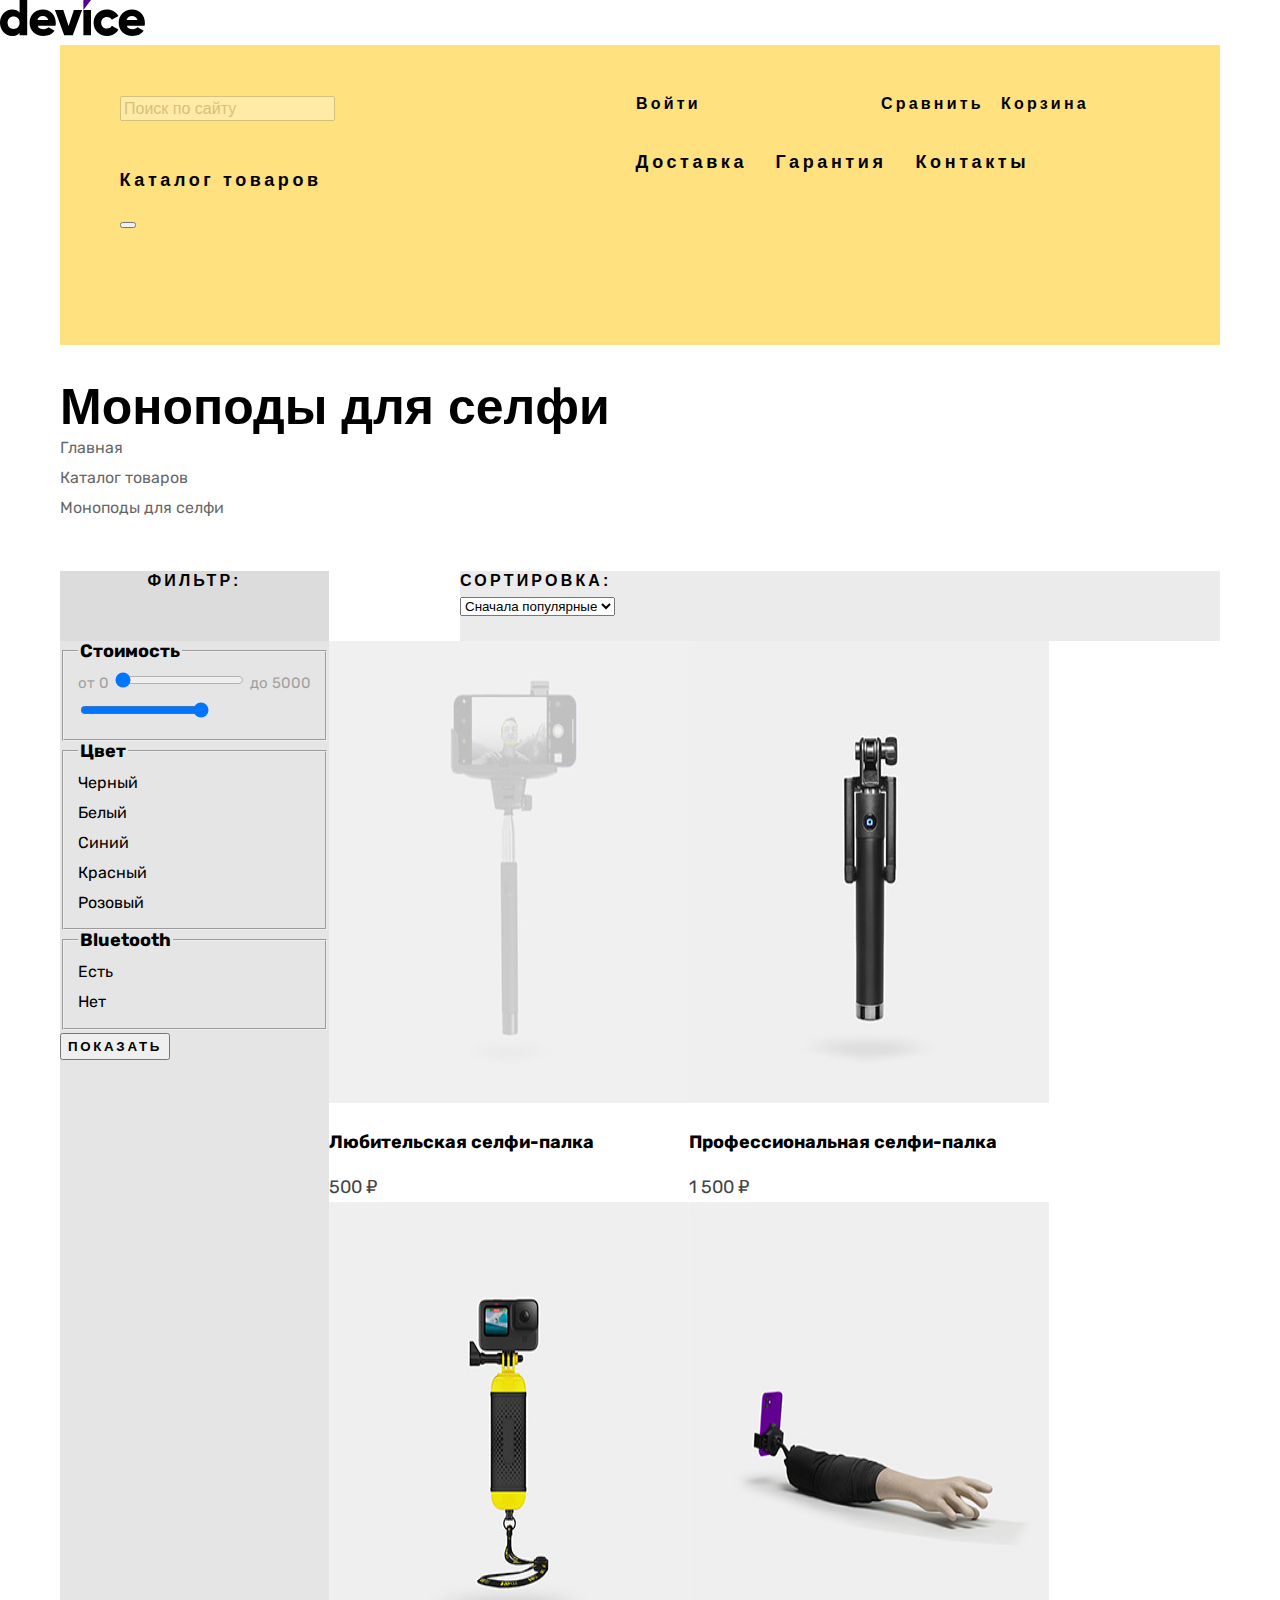
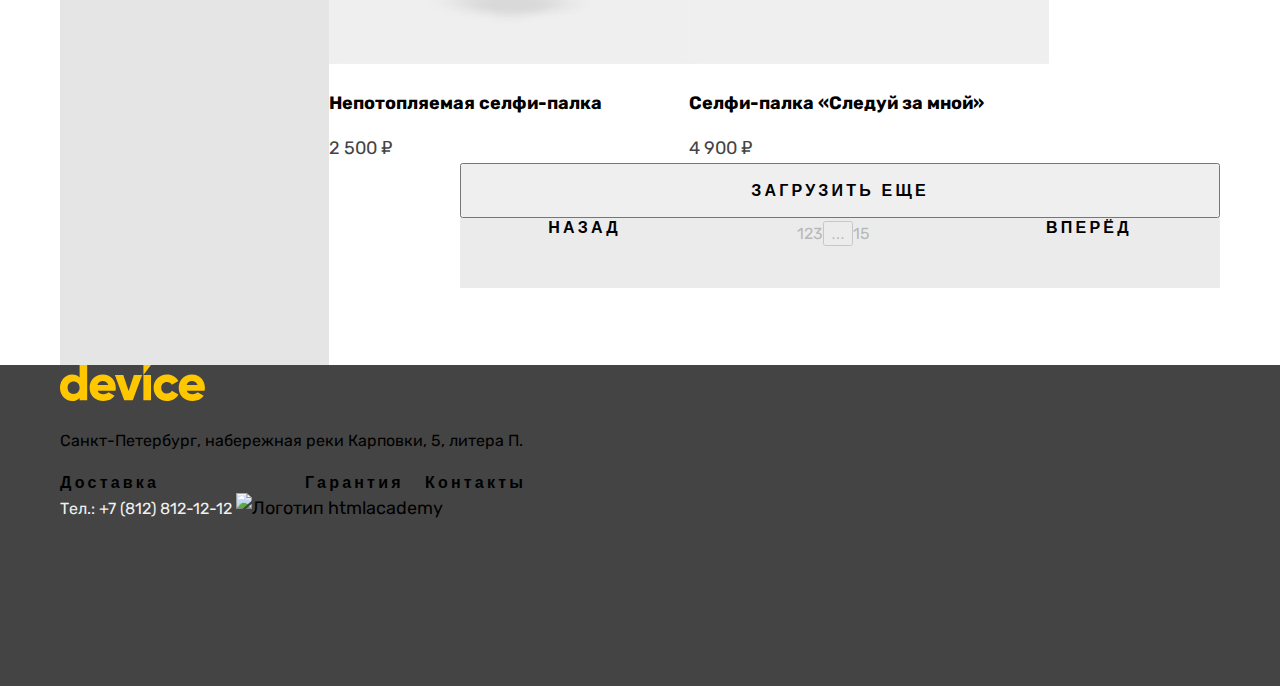
==== commit d1f1aa64: "flex_basic" ====
--- a/catalog.html
+++ b/catalog.html
@@ -10,7 +10,7 @@
       <a class="header-main-logo" href="index.html">
         <img class="logo-header" src="img/device-logo.svg" width="145" height="36" alt="Логотип Device">
       </a>
-      <nav class="navigation">
+      <nav class="navigation container navigation-catalog">
         <div class="navigation-container-first">
           <form class="search" action="https://echo.htmlacademy.ru">
             <button class="visually-hidden search-btn" type="submit">Найти</button>
@@ -48,7 +48,7 @@
       </nav>
     </header>
     <main class="main-inner">
-      <header class="inner-header">
+      <header class="main-header container">
         <h2 class="inner-header-title">Моноподы для селфи</h2>
         <ul class="breadcrumbs">
           <li class="breadcrumbs-item">
@@ -62,7 +62,7 @@
           </li>
         </ul>
       </header>
-      <section class="catalog-products">
+      <section class="catalog-products container">
         <h2 class="visually-hidden">Каталог товаров</h2>
         <aside class="catalog-products-block">
           <div class="catalog-products-title-header">
@@ -134,88 +134,82 @@
           </form>
         </aside>
         <div class="catalog-products-block-second">
-          <form class="sorting-type" action="https://echo.htmlacademy.ru">
-            <h3 class="catalog-products-title">сортировка:</h3>
-            <select class="select-control" id="sorting" name="sorting">
-              <option value="popular">Сначала популярные</option>
-              <option value="cheap">Сначала дешёвые</option>
-              <option value="expensive">Сначала дорогие</option>
-            </select>
-            <noscript>
-              <button class="button-sorting-noscript" type="submit">Отсортировать продукты</button>
-            </noscript>
-            <label class="sort-direction sort-direction-ascending">
-              <input class="visually-hidden button-up" type="radio" name="sort-direction" value="ascending">
-            </label>
-            <label class="sort-direction sort-direction-descending">
-              <input class="visually-hidden button-down" type="radio" name="sort-direction" value="descending">
-            </label>
-          </form>
-          <ul class="product-list">
-            <li class="product-card">
-              <a class="product-card-link" href="product.html">
-                <img class="product-card-image" src="img/products/product-1.jpeg" width="360" height="462" alt="product-1">
-                <p class="product-card-title">Любительская селфи-палка</p>
-              </a>
-              <b class="product-card-price">500 ₽</b>
-            </li>
-            <li class="product-card">
-              <a class="product-card-link" href="product.html">
-                <img class="product-card-image" src="img/products/product-2.jpeg" width="360" height="462" alt="product-2">
-                <p class="product-card-title">Профессиональная селфи-палка </p>
-              </a>
-              <b class="product-card-price">1 500 ₽</b>
-            </li>
-            <li class="product-card">
-              <a class="product-card-link" href="product.html">
-                <img class="product-card-image" src="img/products/product-3.jpeg" width="360" height="462" alt="product-3">
-                <p class="product-card-title">Непотопляемая селфи-палка</p>
-              </a>
-              <b class="product-card-price">2 500 ₽</b>
-            </li>
-            <li class="product-card">
-              <a class="product-card-link" href="product.html">
-                <img class="product-card-image" src="img/products/product-4.jpeg" width="360" height="462" alt="product-4">
-                <p class="product-card-title">Селфи-палка «Следуй за мной»</p>
-              </a>
-              <b class="product-card-price">4 900 ₽</b>
-            </li>
-          </ul>
-          <button class="pagination-show-more-button" type="button">Загрузить еще</button>
-          <nav class="pagination-block">
-            <ul class="pagination">
-              <li class="pagination-item">
-                <a class="pagination-link pagination-prev">
-                  <span>Назад</span>
-                </a>
-              </li>
-              <li class="pagination-item">
-                <a class="pagination-link-number" href="#">1</a>
-              </li>
-              <li class="pagination-item">
-                <a class="pagination-link-number" href="#">2</a>
-              </li>
-              <li class="pagination-item">
-                <a class="pagination-link-number" href="#">3</a>
-              </li>
-              <li class="pagination-item">
-                <button class="pagination-link-number pagination-link-number-unlock" type="button">...</button>
-              </li>
-              <li class="pagination-item">
-                <a class="pagination-link-number" href="#">15</a>
-              </li>
-              <li class="pagination-item">
-                <a class="pagination-link pagination-next" href="#">
-                  <span>Вперёд</span>
-                </a>
+          <div class="container-catalog-products-second">
+            <form class="sorting-type" action="https://echo.htmlacademy.ru">
+              <h3 class="catalog-products-title">сортировка:</h3>
+              <select class="select-control" id="sorting" name="sorting">
+                <option value="popular">Сначала популярные</option>
+                <option value="cheap">Сначала дешёвые</option>
+                <option value="expensive">Сначала дорогие</option>
+              </select>
+              <noscript>
+                <button class="button-sorting-noscript" type="submit">Отсортировать продукты</button>
+              </noscript>
+              <label class="sort-direction sort-direction-ascending">
+                <input class="visually-hidden button-up" type="radio" name="sort-direction" value="ascending">
+              </label>
+              <label class="sort-direction sort-direction-descending">
+                <input class="visually-hidden button-down" type="radio" name="sort-direction" value="descending">
+              </label>
+            </form>
+            <ul class="product-list">
+              <li class="product-card">
+                <a class="product-card-link" href="product.html">
+                  <img class="product-card-image" src="img/products/product-1.jpeg" width="360" height="462" alt="product-1">
+                  <p class="product-card-title">Любительская селфи-палка</p>
+                </a>
+                <b class="product-card-price">500 ₽</b>
+              </li>
+              <li class="product-card">
+                <a class="product-card-link" href="product.html">
+                  <img class="product-card-image" src="img/products/product-2.jpeg" width="360" height="462" alt="product-2">
+                  <p class="product-card-title">Профессиональная селфи-палка </p>
+                </a>
+                <b class="product-card-price">1 500 ₽</b>
+              </li>
+              <li class="product-card">
+                <a class="product-card-link" href="product.html">
+                  <img class="product-card-image" src="img/products/product-3.jpeg" width="360" height="462" alt="product-3">
+                  <p class="product-card-title">Непотопляемая селфи-палка</p>
+                </a>
+                <b class="product-card-price">2 500 ₽</b>
+              </li>
+              <li class="product-card">
+                <a class="product-card-link" href="product.html">
+                  <img class="product-card-image" src="img/products/product-4.jpeg" width="360" height="462" alt="product-4">
+                  <p class="product-card-title">Селфи-палка «Следуй за мной»</p>
+                </a>
+                <b class="product-card-price">4 900 ₽</b>
               </li>
             </ul>
-          </nav>
+            <button class="pagination-show-more-button" type="button">Загрузить еще</button>
+            <nav class="pagination-block">
+              <a class="pagination-link pagination-prev">Назад</a>
+              <ul class="pagination">
+                <li class="pagination-item">
+                  <a class="pagination-link-number" href="#">1</a>
+                </li>
+                <li class="pagination-item">
+                  <a class="pagination-link-number" href="#">2</a>
+                </li>
+                <li class="pagination-item">
+                  <a class="pagination-link-number" href="#">3</a>
+                </li>
+                <li class="pagination-item">
+                  <button class="pagination-link-number pagination-link-number-unlock" type="button">...</button>
+                </li>
+                <li class="pagination-item">
+                  <a class="pagination-link-number" href="#">15</a>
+                </li>
+              </ul>
+              <a class="pagination-link pagination-next" href="#">Вперёд</a>
+            </nav>
+          </div>
         </div>
       </section>
     </main>
     <footer class="page-footer">
-      <div class="container-footer">
+      <div class="container">
         <a class="footer-main-logo" href="#">
           <img class="logo" src="img/device-logo-footer.svg" width="145" height="36" alt="Логотип Device">
         </a>
--- a/css/styles.css
+++ b/css/styles.css
@@ -66,6 +66,16 @@
   list-style: none;
 }
 
+ul {
+  padding: 0;
+  margin: 0;
+}
+
+.container {
+  width: 1160px;
+  margin: 0 auto;
+}
+
   /* header */
 
 .page-header {
@@ -75,8 +85,6 @@
 .navigation {
   display: flex;
   flex-direction: column;
-  width: 1160px;
-  margin: 0 auto;
   min-height: 300px;
   background-color: #FFE17F;
 }
@@ -125,8 +133,7 @@
     /* main */
 
 .gallery-slider {
-  width: 1160px;
-  margin: 0 auto;
+  margin-bottom: 70px;
   counter-reset: section;
 }
 
@@ -203,8 +210,7 @@
 }
 
 .products {
-  width: 1160px;
-  margin: 0 auto;
+  margin-bottom: 69px;
 }
 
 
@@ -212,12 +218,11 @@
 
 .services {
   background-color: #F0F0F0;
+  margin-bottom: 90px;
 }
 
 .container-services {
   display: flex;
-  width: 1160px;
-  margin: 0 auto;
 }
 
 .services-list {
@@ -252,20 +257,13 @@
 
 .delivery-title-button {
   display: flex;
-  width: 1160px;
   height: 100px;
   padding: 0;
   border: none;
-  margin: 0 auto;
+  margin-bottom: 97px;
 }
 
 /* delivery */
-
-.delivery {
-  display: flex;
-  width: 1160px;
-  margin: 0 auto;
-}
 
 .delivery-button-block-icon {
   display: block;
@@ -282,7 +280,7 @@
   display: inline;
 }
 
-.container-delivery {
+.info-section {
   display: flex;
   justify-content: space-between;
 }
@@ -307,7 +305,7 @@
   line-height: 20px;
 }
 
-.delivery-button {
+.info-button {
   font-family: "raleway", sans-serif;
   font-weight: 800;
   line-height: 21px;
@@ -344,11 +342,6 @@
   background-color: #F0F0F0;
 }
 
-.container-subscription {
-  width: 1160px;
-  margin: 0 auto;
-}
-
 .subscription-title {
   font-family: "raleway", sans-serif;
   font-weight: 800;
@@ -386,11 +379,6 @@
   background-color: #444444;
 }
 
-.container-footer {
-  width: 1160px;
-  margin: 0 auto;
-}
-
 .footer-address {
   font-size: 16px;
   font-style: inherit;
@@ -409,12 +397,18 @@
   font-size: 16px;
 }
 
-
     /* catalog */
 
-.inner-header {
-  width: 1160px;
-  margin: 0 auto;
+.navigation-catalog {
+  margin-bottom: 37px;
+}
+
+.inner-header-title {
+  margin: 0;
+}
+
+.breadcrumbs {
+  margin-bottom: 49px;
 }
 
 .inner-header-title {
@@ -449,10 +443,6 @@
   letter-spacing: 0.2em;
   text-transform: uppercase;
   margin: 0;
-}
-
-.catalog-products-block-second {
-  flex-grow: 1;
 }
 
 .catalog-products-block {
@@ -466,6 +456,10 @@
   position: relative;
 }
 
+.catalog-filter {
+  width: 269px;
+}
+
 .catalog-filter-title {
   font-weight: 700;
   line-height: 20px;
@@ -490,7 +484,14 @@
   text-transform: uppercase;
 }
 
+.container-catalog-products-second {
+  display: flex;
+  flex-direction: column;
+  align-items: flex-end
+}
+
 .sorting-type {
+  width: 760px;
   height: 70px;
   background-color: #EBEBEB;
 }
@@ -500,7 +501,6 @@
 }
 
 .product-list {
-  width: 760px;
   display: flex;
   flex-wrap: wrap;
 }
@@ -536,6 +536,16 @@
   background-color: #EBEBEB;
 }
 
+.pagination-block {
+  display: flex;
+  justify-content: space-around;
+  margin-bottom: 77px;
+}
+
+.pagination {
+  display: flex;
+}
+
 .pagination-link {
   font-family: "raleway", sans-serif;
   font-weight: 800;
